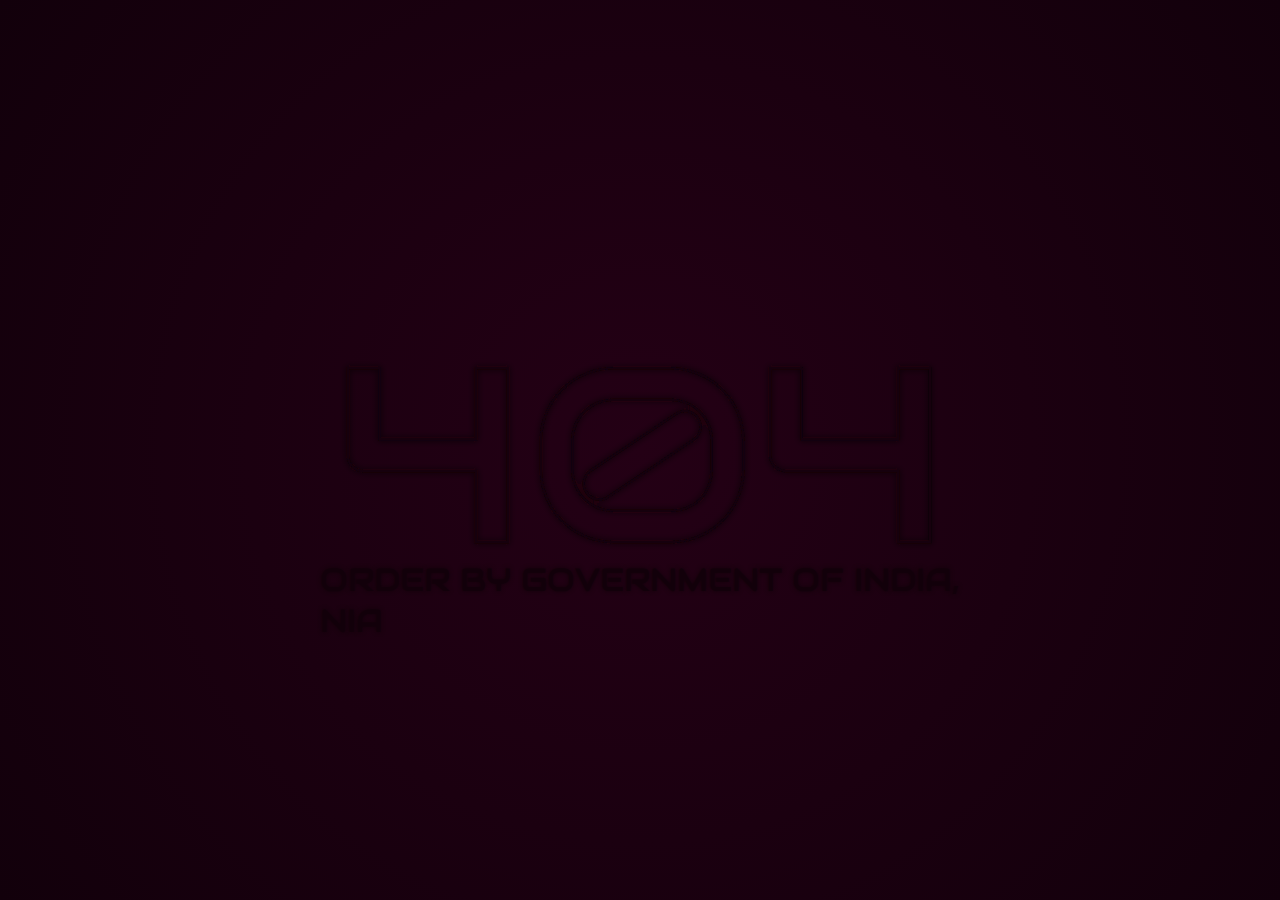
==== index.html @ 8131112a "Add files via upload" ====
<!DOCTYPE html>
<html lang="en">

<head>
  <meta charset="UTF-8">
  <title>The Midshop</title>
  <link rel="stylesheet" href="./404.css">

</head>

<body>
  <!-- partial:index.partial.html -->
  <div></div>
  <svg id="svgWrap_2" xmlns="http://www.w3.org/2000/svg" x="0px" y="0px" viewBox="0 0 700 250">
    <g>
      <path id="id3_2"
        d="M195.7 232.67h-37.1V149.7H27.76c-2.64 0-5.1-.5-7.36-1.49-2.27-.99-4.23-2.31-5.88-3.96-1.65-1.65-2.95-3.61-3.89-5.88s-1.42-4.67-1.42-7.22V29.62h36.82v82.98H158.6V29.62h37.1v203.05z" />
      <path id="id2_2"
        d="M470.69 147.71c0 8.31-1.06 16.17-3.19 23.58-2.12 7.41-5.12 14.28-8.99 20.6-3.87 6.33-8.45 11.99-13.74 16.99-5.29 5-11.07 9.28-17.35 12.81a85.146 85.146 0 0 1-20.04 8.14 83.637 83.637 0 0 1-21.67 2.83H319.3c-7.46 0-14.73-.94-21.81-2.83-7.08-1.89-13.76-4.6-20.04-8.14a88.292 88.292 0 0 1-17.35-12.81c-5.29-5-9.84-10.67-13.66-16.99-3.82-6.32-6.8-13.19-8.92-20.6-2.12-7.41-3.19-15.27-3.19-23.58v-33.13c0-12.46 2.34-23.88 7.01-34.27 4.67-10.38 10.92-19.33 18.76-26.83 7.83-7.5 16.87-13.36 27.12-17.56 10.24-4.2 20.93-6.3 32.07-6.3h66.41c7.36 0 14.58.94 21.67 2.83 7.08 1.89 13.76 4.6 20.04 8.14a88.292 88.292 0 0 1 17.35 12.81c5.29 5 9.86 10.67 13.74 16.99 3.87 6.33 6.87 13.19 8.99 20.6 2.13 7.41 3.19 15.27 3.19 23.58v33.14zm-37.1-33.13c0-7.27-1.32-13.88-3.96-19.82-2.64-5.95-6.16-11.04-10.55-15.29-4.39-4.25-9.46-7.5-15.22-9.77-5.76-2.27-11.8-3.35-18.13-3.26h-66.41c-6.14-.09-12.11.97-17.91 3.19-5.81 2.22-10.95 5.43-15.44 9.63-4.48 4.2-8.07 9.3-10.76 15.29-2.69 6-4.04 12.67-4.04 20.04v33.13c0 7.36 1.32 14.02 3.96 19.97 2.64 5.95 6.18 11.02 10.62 15.22 4.44 4.2 9.56 7.43 15.36 9.7 5.8 2.27 11.87 3.35 18.2 3.26h66.41c7.27 0 13.85-1.2 19.75-3.61s10.93-5.73 15.08-9.98 7.36-9.32 9.63-15.22c2.27-5.9 3.4-12.34 3.4-19.33v-33.15zm-16-26.91a17.89 17.89 0 0 1 2.83 6.73c.47 2.41.47 4.77 0 7.08-.47 2.31-1.39 4.48-2.76 6.51-1.37 2.03-3.14 3.75-5.31 5.17l-99.4 66.41c-1.61 1.23-3.26 2.08-4.96 2.55-1.7.47-3.45.71-5.24.71-3.02 0-5.9-.71-8.64-2.12-2.74-1.42-4.96-3.44-6.66-6.09a17.89 17.89 0 0 1-2.83-6.73c-.47-2.41-.5-4.77-.07-7.08.43-2.31 1.3-4.48 2.62-6.51 1.32-2.03 3.07-3.75 5.24-5.17l99.69-66.41a17.89 17.89 0 0 1 6.73-2.83c2.41-.47 4.77-.47 7.08 0 2.31.47 4.48 1.37 6.51 2.69 2.03 1.32 3.75 3.02 5.17 5.09z" />
      <path id="id1_2"
        d="M688.33 232.67h-37.1V149.7H520.39c-2.64 0-5.1-.5-7.36-1.49-2.27-.99-4.23-2.31-5.88-3.96-1.65-1.65-2.95-3.61-3.89-5.88s-1.42-4.67-1.42-7.22V29.62h36.82v82.98h112.57V29.62h37.1v203.05z" />
    </g>
  </svg>
  <svg id="svgWrap_1" xmlns="http://www.w3.org/2000/svg" x="0px" y="0px" viewBox="0 0 700 250">
    <g>
      <path id="id3_1"
        d="M195.7 232.67h-37.1V149.7H27.76c-2.64 0-5.1-.5-7.36-1.49-2.27-.99-4.23-2.31-5.88-3.96-1.65-1.65-2.95-3.61-3.89-5.88s-1.42-4.67-1.42-7.22V29.62h36.82v82.98H158.6V29.62h37.1v203.05z" />
      <path id="id2_1"
        d="M470.69 147.71c0 8.31-1.06 16.17-3.19 23.58-2.12 7.41-5.12 14.28-8.99 20.6-3.87 6.33-8.45 11.99-13.74 16.99-5.29 5-11.07 9.28-17.35 12.81a85.146 85.146 0 0 1-20.04 8.14 83.637 83.637 0 0 1-21.67 2.83H319.3c-7.46 0-14.73-.94-21.81-2.83-7.08-1.89-13.76-4.6-20.04-8.14a88.292 88.292 0 0 1-17.35-12.81c-5.29-5-9.84-10.67-13.66-16.99-3.82-6.32-6.8-13.19-8.92-20.6-2.12-7.41-3.19-15.27-3.19-23.58v-33.13c0-12.46 2.34-23.88 7.01-34.27 4.67-10.38 10.92-19.33 18.76-26.83 7.83-7.5 16.87-13.36 27.12-17.56 10.24-4.2 20.93-6.3 32.07-6.3h66.41c7.36 0 14.58.94 21.67 2.83 7.08 1.89 13.76 4.6 20.04 8.14a88.292 88.292 0 0 1 17.35 12.81c5.29 5 9.86 10.67 13.74 16.99 3.87 6.33 6.87 13.19 8.99 20.6 2.13 7.41 3.19 15.27 3.19 23.58v33.14zm-37.1-33.13c0-7.27-1.32-13.88-3.96-19.82-2.64-5.95-6.16-11.04-10.55-15.29-4.39-4.25-9.46-7.5-15.22-9.77-5.76-2.27-11.8-3.35-18.13-3.26h-66.41c-6.14-.09-12.11.97-17.91 3.19-5.81 2.22-10.95 5.43-15.44 9.63-4.48 4.2-8.07 9.3-10.76 15.29-2.69 6-4.04 12.67-4.04 20.04v33.13c0 7.36 1.32 14.02 3.96 19.97 2.64 5.95 6.18 11.02 10.62 15.22 4.44 4.2 9.56 7.43 15.36 9.7 5.8 2.27 11.87 3.35 18.2 3.26h66.41c7.27 0 13.85-1.2 19.75-3.61s10.93-5.73 15.08-9.98 7.36-9.32 9.63-15.22c2.27-5.9 3.4-12.34 3.4-19.33v-33.15zm-16-26.91a17.89 17.89 0 0 1 2.83 6.73c.47 2.41.47 4.77 0 7.08-.47 2.31-1.39 4.48-2.76 6.51-1.37 2.03-3.14 3.75-5.31 5.17l-99.4 66.41c-1.61 1.23-3.26 2.08-4.96 2.55-1.7.47-3.45.71-5.24.71-3.02 0-5.9-.71-8.64-2.12-2.74-1.42-4.96-3.44-6.66-6.09a17.89 17.89 0 0 1-2.83-6.73c-.47-2.41-.5-4.77-.07-7.08.43-2.31 1.3-4.48 2.62-6.51 1.32-2.03 3.07-3.75 5.24-5.17l99.69-66.41a17.89 17.89 0 0 1 6.73-2.83c2.41-.47 4.77-.47 7.08 0 2.31.47 4.48 1.37 6.51 2.69 2.03 1.32 3.75 3.02 5.17 5.09z" />
      <path id="id1_1"
        d="M688.33 232.67h-37.1V149.7H520.39c-2.64 0-5.1-.5-7.36-1.49-2.27-.99-4.23-2.31-5.88-3.96-1.65-1.65-2.95-3.61-3.89-5.88s-1.42-4.67-1.42-7.22V29.62h36.82v82.98h112.57V29.62h37.1v203.05z" />
    </g>
  </svg>

  <svg>
    <defs>
      <filter id="glow">
        <fegaussianblur class="blur" result="coloredBlur" stddeviation="4"></fegaussianblur>
        <femerge>
          <femergenode in="coloredBlur"></femergenode>
          <femergenode in="SourceGraphic"></femergenode>
        </femerge>
      </filter>
    </defs>
  </svg>

  <h2>ORDER BY GOVERNMENT OF INDIA, NIA</h2>
  <!-- partial -->

</body>

</html>
---- 404.css ----
@import url('https://fonts.googleapis.com/css?family=Audiowide&display=swap');

html,
body{
  margin: 0px;
  overflow: hidden;
}

div{
  position: absolute;
  top: 0%;
  left: 0%;
  height: 100%;
  width: 100%;
  margin: 0px;
  background: radial-gradient(circle, #240015 0%, #12000b 100%);
  overflow: hidden;
}

.wrap{
  position: absolute;
  left: 50%;
  top: 50%;
  transform: translate(-50%, -50%);
}

h2{
  position: absolute;
  top: 50%;
  left: 50%;
  margin-top: 150px;
  font-size: 32px;
  text-transform: uppercase;
  transform: translate(-50%, -50%);
  display: block;
  color: #12000a;
  font-weight: 300;
  font-family: Audiowide;
  text-shadow: 0px 0px 4px #12000a;
  animation: fadeInText 3s ease-in 3.5s forwards, flicker4 5s linear 7.5s infinite, hueRotate 6s ease-in-out 3s infinite;
}

#svgWrap_1,
#svgWrap_2{
  position: absolute;
  height: auto;
  width: 600px;
  max-width: 100%;
  top: 50%;
  left: 50%;
  transform: translate(-50%, -50%);
}

#svgWrap_1,
#svgWrap_2,
div{
  animation: hueRotate 6s ease-in-out 3s infinite;
}

#id1_1,
#id2_1,
#id3_1{
  stroke: #ff005d;
  stroke-width: 3px;
  fill: transparent;
  filter: url(#glow);
}

#id1_2,
#id2_2,
#id3_2{
  stroke: #12000a;
  stroke-width: 3px;
  fill: transparent;
  filter: url(#glow);
}

#id3_1{
  stroke-dasharray: 940px;
  stroke-dashoffset: -940px;
  animation: drawLine3 2.5s ease-in-out 0s forwards, flicker3 4s linear 4s infinite;
}

#id2_1{
  stroke-dasharray: 735px;
  stroke-dashoffset: -735px;
  animation: drawLine2 2.5s ease-in-out 0.5s forwards, flicker2 4s linear 4.5s infinite;
}

#id1_1{
  stroke-dasharray: 940px;
  stroke-dashoffset: -940px;
  animation: drawLine1 2.5s ease-in-out 1s forwards, flicker1 4s linear 5s infinite;
}

@keyframes drawLine1 {
  0%  {stroke-dashoffset: -940px;}
  100%{stroke-dashoffset: 0px;}
}

@keyframes drawLine2 {
  0%  {stroke-dashoffset: -735px;}
  100%{stroke-dashoffset: 0px;}
}

@keyframes drawLine3 {
  0%  {stroke-dashoffset: -940px;}
  100%{stroke-dashoffset: 0px;}
}

@keyframes flicker1{
  0%  {stroke: #ff005d;}
  1%  {stroke: transparent;}
  3%  {stroke: transparent;}
  4%  {stroke: #ff005d;}
  6%  {stroke: #ff005d;}
  7%  {stroke: transparent;}
  13% {stroke: transparent;}
  14% {stroke: #ff005d;}
  100%{stroke: #ff005d;}
}

@keyframes flicker2{
  0%  {stroke: #ff005d;}
  50% {stroke: #ff005d;}
  51% {stroke: transparent;}
  61% {stroke: transparent;}
  62% {stroke: #ff005d;}
  100%{stroke: #ff005d;}
}

@keyframes flicker3{
  0%  {stroke: #ff005d;}
  1%  {stroke: transparent;}
  10% {stroke: transparent;}
  11% {stroke: #ff005d;}
  40% {stroke: #ff005d;}
  41% {stroke: transparent;}
  45% {stroke: transparent;}
  46% {stroke: #ff005d;}
  100%{stroke: #ff005d;}
}

@keyframes flicker4{
  0%  {color: #ff005d;text-shadow:0px 0px 4px #ff005d;}
  30% {color: #ff005d;text-shadow:0px 0px 4px #ff005d;}
  31% {color: #12000a;text-shadow:0px 0px 4px #12000a;}
  32% {color: #ff005d;text-shadow:0px 0px 4px #ff005d;}
  36% {color: #ff005d;text-shadow:0px 0px 4px #ff005d;}
  37% {color: #12000a;text-shadow:0px 0px 4px #12000a;}
  41% {color: #12000a;text-shadow:0px 0px 4px #12000a;}
  42% {color: #ff005d;text-shadow:0px 0px 4px #ff005d;}
  85% {color: #ff005d;text-shadow:0px 0px 4px #ff005d;}
  86% {color: #12000a;text-shadow:0px 0px 4px #12000a;}
  95% {color: #12000a;text-shadow:0px 0px 4px #12000a;}
  96% {color: #ff005d;text-shadow:0px 0px 4px #ff005d;}
  100%{color: #ff005d;text-shadow:0px 0px 4px #ff005d;}
}

@keyframes fadeInText{
  1%  {color: #12000a;text-shadow:0px 0px 4px #12000a;}
  70% {color: #ff005d;text-shadow:0px 0px 14px #ff005d;}
  100%{color: #ff005d;text-shadow:0px 0px 4px #ff005d;}
}

@keyframes hueRotate{
  0%  {
    filter: hue-rotate(0deg);
  }
  50%  {
    filter: hue-rotate(-120deg);
  }
  100%  {
    filter: hue-rotate(0deg);
  }
}
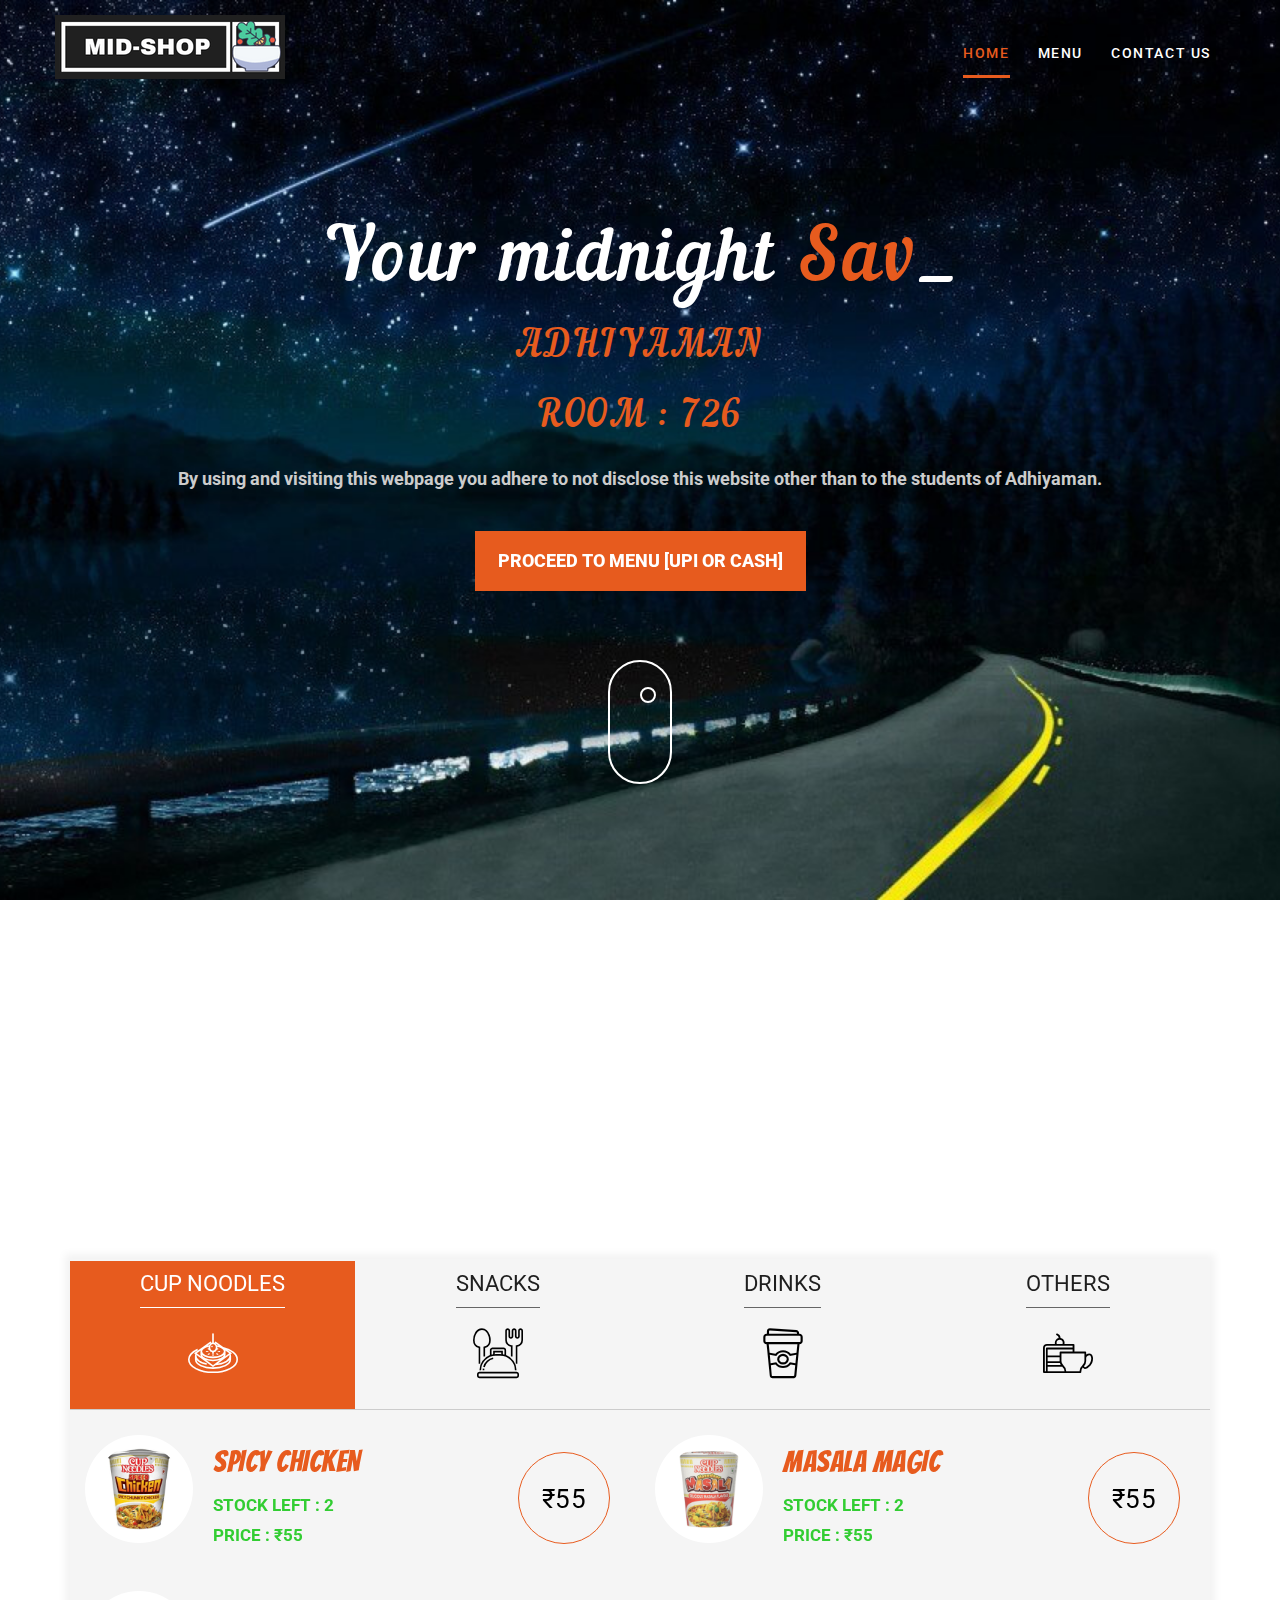
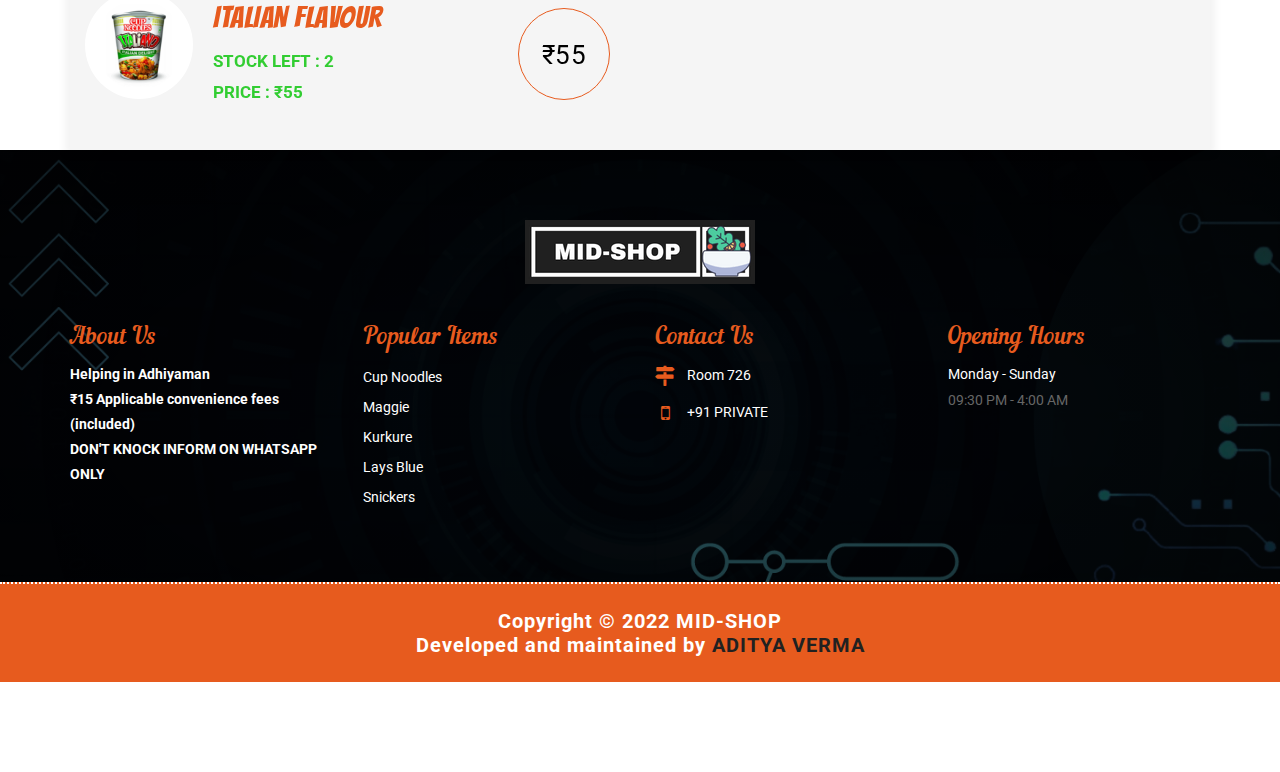
==== commit 44e0a2fe: "MINOR CHANGES" ====
--- a/index.html
+++ b/index.html
@@ -2,51 +2,643 @@
 <html lang="en">
 
 <head>
-  <meta charset="UTF-8">
-  <title>The Midshop</title>
-  <link rel="stylesheet" href="./404.css">
+  <link rel="preconnect" href="https://fonts.googleapis.com">
+  <link rel="preconnect" href="https://fonts.gstatic.com" crossorigin>
+  <link href="https://fonts.googleapis.com/css2?family=Bangers&display=swap" rel="stylesheet">
+  <!-- Basic -->
+  <meta charset="utf-8">
+  <meta http-equiv="X-UA-Compatible" content="IE=edge">
+
+  <!-- Mobile Metas -->
+  <meta name="viewport" content="width=device-width, maximum-scale=1, initial-scale=1, user-scalable=0">
+
+  <!-- Site Metas -->
+  <title>YOUR MIDSHOP</title>
+  <meta name="keywords" content="">
+  <meta name="description" content="">
+  <meta name="author" content="">
+
+  <!-- Favicons -->
+  <link href="./images/favi.png" rel="icon">
+  <link href="./images/favi.png" rel="apple-touch-icon">
+
+  <!-- Bootstrap CSS -->
+  <link rel="stylesheet" href="css/bootstrap.min.css">
+  <!-- Site CSS -->
+  <link rel="stylesheet" href="css/style.css">
+  <!-- Responsive CSS -->
+  <link rel="stylesheet" href="css/responsive.css">
+  <!-- color -->
+  <link id="changeable-colors" rel="stylesheet" href="css/colors/orange.css" />
+
+
+  <!-- Modernizer -->
+  <script src="js/modernizer.js"></script>
 
 </head>
+<style>
+  ::-moz-selection {
+    /* Code for Firefox */
+    color: black;
+    background: #3af9c7;
+  }
+
+  ::selection {
+    color: black;
+    background: #3af9c7;
+  }
+</style>
 
 <body>
-  <!-- partial:index.partial.html -->
-  <div></div>
-  <svg id="svgWrap_2" xmlns="http://www.w3.org/2000/svg" x="0px" y="0px" viewBox="0 0 700 250">
-    <g>
-      <path id="id3_2"
-        d="M195.7 232.67h-37.1V149.7H27.76c-2.64 0-5.1-.5-7.36-1.49-2.27-.99-4.23-2.31-5.88-3.96-1.65-1.65-2.95-3.61-3.89-5.88s-1.42-4.67-1.42-7.22V29.62h36.82v82.98H158.6V29.62h37.1v203.05z" />
-      <path id="id2_2"
-        d="M470.69 147.71c0 8.31-1.06 16.17-3.19 23.58-2.12 7.41-5.12 14.28-8.99 20.6-3.87 6.33-8.45 11.99-13.74 16.99-5.29 5-11.07 9.28-17.35 12.81a85.146 85.146 0 0 1-20.04 8.14 83.637 83.637 0 0 1-21.67 2.83H319.3c-7.46 0-14.73-.94-21.81-2.83-7.08-1.89-13.76-4.6-20.04-8.14a88.292 88.292 0 0 1-17.35-12.81c-5.29-5-9.84-10.67-13.66-16.99-3.82-6.32-6.8-13.19-8.92-20.6-2.12-7.41-3.19-15.27-3.19-23.58v-33.13c0-12.46 2.34-23.88 7.01-34.27 4.67-10.38 10.92-19.33 18.76-26.83 7.83-7.5 16.87-13.36 27.12-17.56 10.24-4.2 20.93-6.3 32.07-6.3h66.41c7.36 0 14.58.94 21.67 2.83 7.08 1.89 13.76 4.6 20.04 8.14a88.292 88.292 0 0 1 17.35 12.81c5.29 5 9.86 10.67 13.74 16.99 3.87 6.33 6.87 13.19 8.99 20.6 2.13 7.41 3.19 15.27 3.19 23.58v33.14zm-37.1-33.13c0-7.27-1.32-13.88-3.96-19.82-2.64-5.95-6.16-11.04-10.55-15.29-4.39-4.25-9.46-7.5-15.22-9.77-5.76-2.27-11.8-3.35-18.13-3.26h-66.41c-6.14-.09-12.11.97-17.91 3.19-5.81 2.22-10.95 5.43-15.44 9.63-4.48 4.2-8.07 9.3-10.76 15.29-2.69 6-4.04 12.67-4.04 20.04v33.13c0 7.36 1.32 14.02 3.96 19.97 2.64 5.95 6.18 11.02 10.62 15.22 4.44 4.2 9.56 7.43 15.36 9.7 5.8 2.27 11.87 3.35 18.2 3.26h66.41c7.27 0 13.85-1.2 19.75-3.61s10.93-5.73 15.08-9.98 7.36-9.32 9.63-15.22c2.27-5.9 3.4-12.34 3.4-19.33v-33.15zm-16-26.91a17.89 17.89 0 0 1 2.83 6.73c.47 2.41.47 4.77 0 7.08-.47 2.31-1.39 4.48-2.76 6.51-1.37 2.03-3.14 3.75-5.31 5.17l-99.4 66.41c-1.61 1.23-3.26 2.08-4.96 2.55-1.7.47-3.45.71-5.24.71-3.02 0-5.9-.71-8.64-2.12-2.74-1.42-4.96-3.44-6.66-6.09a17.89 17.89 0 0 1-2.83-6.73c-.47-2.41-.5-4.77-.07-7.08.43-2.31 1.3-4.48 2.62-6.51 1.32-2.03 3.07-3.75 5.24-5.17l99.69-66.41a17.89 17.89 0 0 1 6.73-2.83c2.41-.47 4.77-.47 7.08 0 2.31.47 4.48 1.37 6.51 2.69 2.03 1.32 3.75 3.02 5.17 5.09z" />
-      <path id="id1_2"
-        d="M688.33 232.67h-37.1V149.7H520.39c-2.64 0-5.1-.5-7.36-1.49-2.27-.99-4.23-2.31-5.88-3.96-1.65-1.65-2.95-3.61-3.89-5.88s-1.42-4.67-1.42-7.22V29.62h36.82v82.98h112.57V29.62h37.1v203.05z" />
-    </g>
-  </svg>
-  <svg id="svgWrap_1" xmlns="http://www.w3.org/2000/svg" x="0px" y="0px" viewBox="0 0 700 250">
-    <g>
-      <path id="id3_1"
-        d="M195.7 232.67h-37.1V149.7H27.76c-2.64 0-5.1-.5-7.36-1.49-2.27-.99-4.23-2.31-5.88-3.96-1.65-1.65-2.95-3.61-3.89-5.88s-1.42-4.67-1.42-7.22V29.62h36.82v82.98H158.6V29.62h37.1v203.05z" />
-      <path id="id2_1"
-        d="M470.69 147.71c0 8.31-1.06 16.17-3.19 23.58-2.12 7.41-5.12 14.28-8.99 20.6-3.87 6.33-8.45 11.99-13.74 16.99-5.29 5-11.07 9.28-17.35 12.81a85.146 85.146 0 0 1-20.04 8.14 83.637 83.637 0 0 1-21.67 2.83H319.3c-7.46 0-14.73-.94-21.81-2.83-7.08-1.89-13.76-4.6-20.04-8.14a88.292 88.292 0 0 1-17.35-12.81c-5.29-5-9.84-10.67-13.66-16.99-3.82-6.32-6.8-13.19-8.92-20.6-2.12-7.41-3.19-15.27-3.19-23.58v-33.13c0-12.46 2.34-23.88 7.01-34.27 4.67-10.38 10.92-19.33 18.76-26.83 7.83-7.5 16.87-13.36 27.12-17.56 10.24-4.2 20.93-6.3 32.07-6.3h66.41c7.36 0 14.58.94 21.67 2.83 7.08 1.89 13.76 4.6 20.04 8.14a88.292 88.292 0 0 1 17.35 12.81c5.29 5 9.86 10.67 13.74 16.99 3.87 6.33 6.87 13.19 8.99 20.6 2.13 7.41 3.19 15.27 3.19 23.58v33.14zm-37.1-33.13c0-7.27-1.32-13.88-3.96-19.82-2.64-5.95-6.16-11.04-10.55-15.29-4.39-4.25-9.46-7.5-15.22-9.77-5.76-2.27-11.8-3.35-18.13-3.26h-66.41c-6.14-.09-12.11.97-17.91 3.19-5.81 2.22-10.95 5.43-15.44 9.63-4.48 4.2-8.07 9.3-10.76 15.29-2.69 6-4.04 12.67-4.04 20.04v33.13c0 7.36 1.32 14.02 3.96 19.97 2.64 5.95 6.18 11.02 10.62 15.22 4.44 4.2 9.56 7.43 15.36 9.7 5.8 2.27 11.87 3.35 18.2 3.26h66.41c7.27 0 13.85-1.2 19.75-3.61s10.93-5.73 15.08-9.98 7.36-9.32 9.63-15.22c2.27-5.9 3.4-12.34 3.4-19.33v-33.15zm-16-26.91a17.89 17.89 0 0 1 2.83 6.73c.47 2.41.47 4.77 0 7.08-.47 2.31-1.39 4.48-2.76 6.51-1.37 2.03-3.14 3.75-5.31 5.17l-99.4 66.41c-1.61 1.23-3.26 2.08-4.96 2.55-1.7.47-3.45.71-5.24.71-3.02 0-5.9-.71-8.64-2.12-2.74-1.42-4.96-3.44-6.66-6.09a17.89 17.89 0 0 1-2.83-6.73c-.47-2.41-.5-4.77-.07-7.08.43-2.31 1.3-4.48 2.62-6.51 1.32-2.03 3.07-3.75 5.24-5.17l99.69-66.41a17.89 17.89 0 0 1 6.73-2.83c2.41-.47 4.77-.47 7.08 0 2.31.47 4.48 1.37 6.51 2.69 2.03 1.32 3.75 3.02 5.17 5.09z" />
-      <path id="id1_1"
-        d="M688.33 232.67h-37.1V149.7H520.39c-2.64 0-5.1-.5-7.36-1.49-2.27-.99-4.23-2.31-5.88-3.96-1.65-1.65-2.95-3.61-3.89-5.88s-1.42-4.67-1.42-7.22V29.62h36.82v82.98h112.57V29.62h37.1v203.05z" />
-    </g>
-  </svg>
-
-  <svg>
-    <defs>
-      <filter id="glow">
-        <fegaussianblur class="blur" result="coloredBlur" stddeviation="4"></fegaussianblur>
-        <femerge>
-          <femergenode in="coloredBlur"></femergenode>
-          <femergenode in="SourceGraphic"></femergenode>
-        </femerge>
-      </filter>
-    </defs>
-  </svg>
-
-  <h2>ORDER BY GOVERNMENT OF INDIA, NIA</h2>
-  <!-- partial -->
-
+  <div id="loader">
+    <div id="status"></div>
+  </div>
+  <div id="site-header">
+    <header id="header" class="header-block-top">
+      <div class="container">
+        <div class="row">
+          <div class="main-menu">
+            <!-- navbar -->
+            <nav class="navbar navbar-default" id="mainNav">
+              <div class="navbar-header">
+                <button type="button" class="navbar-toggle collapsed" data-toggle="collapse" data-target="#navbar"
+                  aria-expanded="false" aria-controls="navbar">
+                  <span class="sr-only">Toggle navigation</span>
+                  <span class="icon-bar"></span>
+                  <span class="icon-bar"></span>
+                  <span class="icon-bar"></span>
+                </button>
+                <div class="logo">
+                  <a class="navbar-brand js-scroll-trigger logo-header" href="#">
+                    <img src="images/logo.png" alt="">
+                  </a>
+                </div>
+              </div>
+              <div id="navbar" class="navbar-collapse collapse">
+                <ul class="nav navbar-nav navbar-right">
+                  <li class="active"><a href="#banner">Home</a></li>
+                  <li><a href="#menu">Menu</a></li>
+                  <li><a href="#copyright">Contact us</a></li>
+                </ul>
+              </div>
+              <!-- end nav-collapse -->
+            </nav>
+            <!-- end navbar -->
+          </div>
+        </div>
+        <!-- end row -->
+      </div>
+      <!-- end container-fluid -->
+    </header>
+    <!-- end header -->
+  </div>
+  <!-- end site-header -->
+
+  <div id="banner" class="banner full-screen-mode parallax">
+    <div class="container pr">
+      <div class="col-lg-12 col-md-12 col-sm-12 col-xs-12">
+        <div class="banner-static">
+          <div class="banner-text">
+            <div class="banner-cell">
+              <h1>Your midnight <span class="typer" id="some-id" data-delay="200" data-delim=":"
+                  data-words="Saviour:Store" data-colors="red"></span><span class="cursor" data-cursorDisplay="_"
+                  data-owner="some-id"></span></h1>
+              <h2 style="margin-top: 20px;">ADHIYAMAN</h2>
+              <h2>ROOM : 726</h2>
+              <p><b>By using and visiting this webpage you adhere to not disclose this website other
+                  than
+                  to the students of Adhiyaman.</b>
+              </p>
+              <div class="book-btn">
+                <a href="#menu" class="table-btn hvr-underline-from-center">Proceed to menu [UPI OR
+                  CASH]</a>
+              </div>
+              <a href="#menu">
+                <div class="mouse"></div>
+              </a>
+            </div>
+            <!-- end banner-cell -->
+          </div>
+          <!-- end banner-text -->
+        </div>
+        <!-- end banner-static -->
+      </div>
+      <!-- end col -->
+    </div>
+    <!-- end container -->
+  </div>
+  <!-- end banner -->
+
+
+
+
+
+  <div id="menu" class="menu-main pad-top-100 pad-bottom-100">
+    <div class="container">
+      <div class="row">
+        <div class="col-lg-12 col-md-12 col-sm-12 col-xs-12">
+          <div class="wow fadeIn" data-wow-duration="1s" data-wow-delay="0.1s">
+            <h2 class="block-title text-center">
+              Our Menu
+            </h2>
+            <p class="title-caption text-center">Menu of items available. Check for availablity of item
+              before intimating.<br><b style="font-size: 20px;color: RED;">FIXED PRICE NO
+                BARGAINING</b><br><b>CASH AND UPI ACCEPTED</b><br><b style="font-size: 25px;color: RED;">DON'T KNOCK
+                INFORM ON WHATSAPP
+                ONLY</b>
+            </p>
+          </div>
+          <div class="tab-menu">
+            <div class="slider slider-nav">
+              <div class="tab-title-menu">
+                <h2>CUP NOODLES</h2>
+                <p> <i class="flaticon-canape"></i> </p>
+              </div>
+              <div class="tab-title-menu">
+                <h2>SNACKS</h2>
+                <p> <i class="flaticon-dinner"></i> </p>
+              </div>
+              <div class="tab-title-menu">
+                <h2>DRINKS</h2>
+                <p> <i class="flaticon-coffee"></i> </p>
+              </div>
+              <div class="tab-title-menu">
+                <h2>OTHERS</h2>
+                <p> <i class="flaticon-desert"></i> </p>
+              </div>
+            </div>
+            <div class="slider slider-single">
+              <div>
+                <div class="col-lg-6 col-md-6 col-sm-12 col-xs-12 ">
+                  <div class="offer-item">
+                    <img src="images/menu-item-thumbnail-03.jpg" alt="" class="img-responsive">
+                    <div>
+                      <h3 style="font-family:'Bangers', cursive;font-size: 30px;
+                                            ">SPICY CHICKEN</h3>
+                      <p style="font-size: 17px;color: limegreen;"><b>
+                          STOCK LEFT : 2 <br>PRICE : ₹55</b>
+                      </p>
+                    </div>
+                    <span class="offer-price">₹55</span>
+                  </div>
+                </div>
+                <!-- end col -->
+                <div class="col-lg-6 col-md-6 col-sm-12 col-xs-12 ">
+                  <div class="offer-item">
+                    <img src="images/menu-item-thumbnail-01.jpg" alt="" class="img-responsive">
+                    <div>
+                      <h3 style="font-family:'Bangers', cursive;font-size: 30px;
+                                            ">MASALA MAGIC</h3>
+                      <p style="font-size: 17px;color: limegreen;"><b>
+                          STOCK LEFT : 2<br>PRICE : ₹55</b>
+                      </p>
+                    </div>
+                    <span class="offer-price">₹55</span>
+                  </div>
+                </div>
+                <!-- end col -->
+                <div class="col-lg-6 col-md-6 col-sm-12 col-xs-12 ">
+                  <div class="offer-item">
+                    <img src="images/menu-item-thumbnail-02.jpg" alt="" class="img-responsive">
+                    <div>
+                      <h3 style="font-family:'Bangers', cursive;font-size: 30px;
+                                            ">ITALIAN FLAVOUR</h3>
+                      <p style=" font-size: 17px;color: limegreen;"><b>
+                          STOCK LEFT : 2 <br>PRICE : ₹55</b>
+                      </p>
+                    </div>
+                    <span class="offer-price">₹55</span>
+                  </div>
+                </div>
+                <!-- end col -->
+              </div>
+              <div>
+                <div class="col-lg-6 col-md-6 col-sm-12 col-xs-12 ">
+                  <div class="offer-item">
+                    <img src="images/menu-item-thumbnail-04.jpg" alt="" class="img-responsive">
+                    <div>
+                      <h3 style="font-family:'Bangers', cursive;font-size: 30px;
+                                            ">KURKURE</h3>
+                      <p style=" font-size: 17px;color: red;"><b>
+                          STOCK LEFT : 0 <br>PRICE : ₹25</b>
+                      </p>
+                    </div>
+                    <span class="offer-price">₹25</span>
+                  </div>
+                </div>
+                <!-- end col -->
+                <div class="col-lg-6 col-md-6 col-sm-12 col-xs-12 ">
+                  <div class="offer-item">
+                    <img src="images/menu-item-thumbnail-05.jpg" alt="" class="img-responsive">
+                    <div>
+                      <h3 style="font-family:'Bangers', cursive;font-size: 30px;
+                                            ">MAGGIE</h3>
+                      <p style=" font-size: 17px;color: red;"><b>
+                          STOCK LEFT : 0 <br>PRICE : ₹20</b>
+                      </p>
+                    </div>
+                    <span class="offer-price">₹20</span>
+                  </div>
+                </div>
+                <!-- end col -->
+                <div class="col-lg-6 col-md-6 col-sm-12 col-xs-12 ">
+                  <div class="offer-item">
+                    <img src="images/menu-item-thumbnail-06.jpg" alt="" class="img-responsive">
+                    <div>
+                      <h3 style="font-family:'Bangers', cursive;font-size: 30px;
+                                            ">SNICKERS</h3>
+                      <p style=" font-size: 17px;color: red;"><b>
+                          STOCK LEFT : 0 <br>PRICE : ₹50</b>
+                      </p>
+                    </div>
+                    <span class="offer-price">₹50</span>
+                  </div>
+                </div>
+
+                <div class="col-lg-6 col-md-6 col-sm-12 col-xs-12 ">
+                  <div class="offer-item">
+                    <img src="images/lays.png" alt="" class="img-responsive">
+                    <div>
+                      <h3 style="font-family:'Bangers', cursive;font-size: 30px;
+                                            ">LAYS BLUE</h3>
+                      <p style=" font-size: 17px;color: limegreen;"><b>
+                          STOCK LEFT : 3 <br>PRICE : ₹15</b>
+                      </p>
+                    </div>
+                    <span class="offer-price">₹15</span>
+                  </div>
+                </div>
+
+                <div class="col-lg-6 col-md-6 col-sm-12 col-xs-12 ">
+                  <div class="offer-item">
+                    <img src="images/lays2.png" alt="" class="img-responsive">
+                    <div>
+                      <h3 style="font-family:'Bangers', cursive;font-size: 30px;
+                                            ">LAYS TOMATO</h3>
+                      <p style=" font-size: 17px;color: red;"><b>
+                          STOCK LEFT : 0 <br>PRICE : ₹15</b>
+                      </p>
+                    </div>
+                    <span class="offer-price">₹15</span>
+                  </div>
+                </div>
+                <div class="col-lg-6 col-md-6 col-sm-12 col-xs-12 ">
+                  <div class="offer-item">
+                    <img
+                      src="https://www.bigbasket.com/media/uploads/p/xxl/1213565-2_3-doritos-nacho-chips-masala-mayhem-flavour.jpg"
+                      alt="" class="img-responsive">
+                    <div>
+                      <h3 style="font-family:'Bangers', cursive;font-size: 30px;
+                                            ">DORITOS BLUE</h3>
+                      <p style=" font-size: 17px;color: limegreen;"><b>
+                          STOCK LEFT : 1 <br>PRICE : ₹25</b>
+                      </p>
+                    </div>
+                    <span class="offer-price">₹25</span>
+                  </div>
+                </div>
+                <div class="col-lg-6 col-md-6 col-sm-12 col-xs-12 ">
+                  <div class="offer-item">
+                    <img
+                      src="https://www.bigbasket.com/media/uploads/p/xxl/102764-2_4-kurkure-namkeen-chilli-chatka.jpg"
+                      alt="" class="img-responsive">
+                    <div>
+                      <h3 style="font-family:'Bangers', cursive;font-size: 30px;
+                                            ">KURKURE CHILLI CHATKA</h3>
+                      <p style=" font-size: 17px;color: limegreen;"><b>
+                          STOCK LEFT : 1 <br>PRICE : ₹25</b>
+                      </p>
+                    </div>
+                    <span class="offer-price">₹25</span>
+                  </div>
+                </div>
+
+                <div class="col-lg-6 col-md-6 col-sm-12 col-xs-12 ">
+                  <div class="offer-item">
+                    <img
+                      src="https://www.bigbasket.com/media/uploads/p/xxl/1213106-2_1-bingo-mad-angles-chips-pizza-aah.jpg"
+                      alt="" class="img-responsive">
+                    <div>
+                      <h3 style="font-family:'Bangers', cursive;font-size: 30px;
+                                            ">MAD ANGLES PIZZA</h3>
+                      <p style=" font-size: 17px;color: red;"><b>
+                          STOCK LEFT : 0 <br>PRICE : ₹25</b>
+                      </p>
+                    </div>
+                    <span class="offer-price">₹25</span>
+                  </div>
+                </div>
+                <!-- end col -->
+              </div>
+
+              <div>
+                <div class="col-lg-6 col-md-6 col-sm-12 col-xs-12 ">
+                  <div class="offer-item">
+                    <img src="images/menu-item-thumbnail-07.jpg" alt="" class="img-responsive">
+                    <div>
+                      <h3 style="font-family:'Bangers', cursive;font-size: 30px;
+                                            ">NESCAFE HAZELNUT</h3>
+                      <p style=" font-size: 17px;color: red;"><b>
+                          STOCK LEFT : 0 <br>PRICE : ₹45</b>
+                      </p>
+                    </div>
+                    <span class="offer-price">₹45</span>
+                  </div>
+                </div>
+                <div class="col-lg-6 col-md-6 col-sm-12 col-xs-12 ">
+                  <div class="offer-item">
+                    <img
+                      src="https://www.bigbasket.com/media/uploads/p/xxl/40231753_2-epigamia-origins-chocolate-milkshake-contains-vitamin-a.jpg"
+                      alt="" class="img-responsive">
+                    <div>
+                      <h3 style="font-family:'Bangers', cursive;font-size: 30px;
+                                            ">Epigamia Origins Chocolate Milkshake</h3>
+                      <p style=" font-size: 17px;color: red;"><b>
+                          STOCK LEFT : 0 <br>PRICE : ₹50</b>
+                      </p>
+                    </div>
+                    <span class="offer-price">₹50</span>
+                  </div>
+                </div>
+                <!-- end col -->
+                <div class="col-lg-6 col-md-6 col-sm-12 col-xs-12 ">
+                  <div class="offer-item">
+                    <img
+                      src="https://5.imimg.com/data5/SELLER/Default/2021/5/GA/QN/UA/107425127/250ml-sting-energy-drink-1000x1000.jpg"
+                      alt="" class="img-responsive">
+                    <div>
+                      <h3 style="font-family:'Bangers', cursive;font-size: 30px;
+                                            ">STING DRINK</h3>
+                      <p style=" font-size: 17px;color: limegreen;"><b>
+                          STOCK LEFT : 1 <br>PRICE : ₹40</b>
+                      </p>
+                    </div>
+                    <span class="offer-price">₹40</span>
+                  </div>
+                </div>
+                <div class="col-lg-6 col-md-6 col-sm-12 col-xs-12 ">
+                  <div class="offer-item">
+                    <img src="images/menu-item-thumbnail-08.jpg" alt="" class="img-responsive">
+                    <div>
+                      <h3 style="font-family:'Bangers', cursive;font-size: 30px;
+                                            ">NESCAFE INTENSE</h3>
+                      <p style=" font-size: 17px;color: red;"><b>
+                          STOCK LEFT : 0 <br>PRICE : ₹45</b>
+                      </p>
+                    </div>
+                    <span class="offer-price">₹45</span>
+                  </div>
+                </div>
+                <!-- end col -->
+                <div class="col-lg-6 col-md-6 col-sm-12 col-xs-12 ">
+                  <div class="offer-item">
+                    <img src="images/menu-item-thumbnail-09.jpg" alt="" class="img-responsive">
+                    <div>
+                      <h3 style="font-family:'Bangers', cursive;font-size: 30px;
+                                            ">NESCAFE CHILLED CAFE</h3>
+                      <p style=" font-size: 17px;color: red;"><b>
+                          STOCK LEFT : 0 <br>PRICE : ₹45</b>
+                      </p>
+                    </div>
+                    <span class="offer-price">₹45</span>
+                  </div>
+                </div>
+                <div class="col-lg-6 col-md-6 col-sm-12 col-xs-12 ">
+                  <div class="offer-item">
+                    <img src="images/sac.png" alt="" class="img-responsive">
+                    <div>
+                      <h3 style="font-family:'Bangers', cursive;font-size: 30px;
+                                            ">COFFEE SACHET (TATA)</h3>
+                      <p style=" font-size: 17px;color: limegreen;"><b>
+                          STOCK LEFT : 5 <br>PRICE : ₹5</b>
+                      </p>
+                    </div>
+                    <span class="offer-price">₹5</span>
+                  </div>
+                </div>
+                <div class="col-lg-6 col-md-6 col-sm-12 col-xs-12 ">
+                  <div class="offer-item">
+                    <img
+                      src="https://www.baskethunt.com/wp-content/uploads/2021/06/hershey-s-cookies-n-creme-milkshake-200-ml-tetra-pak-5-20200727.jpg"
+                      alt="" class="img-responsive">
+                    <div>
+                      <h3 style="font-family:'Bangers', cursive;font-size: 30px;
+                                            ">HERSHEY'S COOKIE 'N' CREME</h3>
+                      <p style=" font-size: 17px;color: limegreen;"><b>
+                          STOCK LEFT : 1 <br>PRICE : ₹45</b>
+                      </p>
+                    </div>
+                    <span class="offer-price">₹45</span>
+                  </div>
+                </div>
+                <div class="col-lg-6 col-md-6 col-sm-12 col-xs-12 ">
+                  <div class="offer-item">
+                    <img
+                      src="https://www.bigbasket.com/media/uploads/p/xxl/1202880-2_1-hersheys-milk-shake-strawberry.jpg"
+                      alt="" class="img-responsive">
+                    <div>
+                      <h3 style="font-family:'Bangers', cursive;font-size: 30px;
+                                            ">HERSHEY'S STRAWBERRY</h3>
+                      <p style=" font-size: 17px;color: limegreen;"><b>
+                          STOCK LEFT : 1 <br>PRICE : ₹45</b>
+                      </p>
+                    </div>
+                    <span class="offer-price">₹45</span>
+                  </div>
+                </div>
+                <!-- end col -->
+              </div>
+              <div>
+                <div class="col-lg-6 col-md-6 col-sm-12 col-xs-12 ">
+                  <div class="offer-item">
+                    <img
+                      src="https://www.bigbasket.com/media/uploads/p/xxl/40123373_7-orbit-sugar-free-chewing-gum-spearmint.jpg"
+                      alt="" class="img-responsive">
+                    <div>
+                      <h3 style="font-family:'Bangers', cursive;font-size: 30px;
+                                            ">ORBIT CHEWING GUM</h3>
+                      <p style=" font-size: 17px;color: red;"><b>
+                          STOCK LEFT : 0 <br>PRICE : ₹15</b>
+                      </p>
+                    </div>
+                    <span class="offer-price">₹15</span>
+                  </div>
+                </div>
+                <div>
+                  <div class="col-lg-6 col-md-6 col-sm-12 col-xs-12 ">
+                    <div class="offer-item">
+                      <img src="https://5.imimg.com/data5/SELLER/Default/2023/6/315120320/ZO/KM/CS/131468487/jelly-beans-candy.jpg" alt=""
+                        class="img-responsive">
+                      <div>
+                        <h3 style="font-family:'Bangers', cursive;font-size: 30px;
+                                            ">JELLY BEANS</h3>
+                        <p style=" font-size: 17px;color: red;"><b>
+                            STOCK LEFT : 0 <br>PRICE : ₹30</b>
+                        </p>
+                      </div>
+                      <span class="offer-price">₹30</span>
+                    </div>
+                  </div>
+                  <!-- end col -->
+                  <!-- <div class="col-lg-6 col-md-6 col-sm-12 col-xs-12 ">
+                                    <div class="offer-item">
+                                        <img src="images/menu-item-thumbnail-09.jpg" alt="" class="img-responsive">
+                                        <div>
+                                            <h3>CHICKEN TIKKA MASALA</h3>
+                                            <p>
+                                                Lorem ipsum dolor sit amet, consectetur adipiscing elit. Nunc mollis
+                                                eleifend dapibus.
+                                            </p>
+                                        </div>
+                                        <span class="offer-price">₹</span>
+                                    </div>
+                                </div> -->
+                  <!-- end col -->
+                  <!-- <div class="col-lg-6 col-md-6 col-sm-12 col-xs-12 ">
+                                    <div class="offer-item">
+                                        <img src="images/menu-item-thumbnail-08.jpg" alt="" class="img-responsive">
+                                        <div>
+                                            <h3>CHICKEN TIKKA MASALA</h3>
+                                            <p>
+                                                Lorem ipsum dolor sit amet, consectetur adipiscing elit. Nunc mollis
+                                                eleifend dapibus.
+                                            </p>
+                                        </div>
+                                        <span class="offer-price">₹</span>
+                                    </div>
+                                </div> -->
+                  <!-- end col -->
+                </div>
+              </div>
+            </div>
+            <!-- end tab-menu -->
+          </div>
+          <!-- end col -->
+        </div>
+        <!-- end row -->
+      </div>
+      <!-- end container -->
+    </div>
+    <!-- end menu -->
+
+
+
+
+
+
+
+
+
+
+
+    <div class="footer-box pad-top-70">
+      <div class="container">
+        <div class="row">
+          <div class="footer-in-main">
+            <div class="footer-logo">
+              <div class="text-center">
+                <img src="images/logo.png" alt="" />
+              </div>
+            </div>
+            <div class="col-lg-3 col-md-3 col-sm-6 col-xs-12">
+              <div class="footer-box-a">
+                <h3>About Us</h3>
+                <p style="font-weight: bold;">Helping in Adhiyaman<br>₹15 Applicable convenience fees (included)<br>DON'T KNOCK
+                  INFORM
+                  ON WHATSAPP
+                  ONLY</p>
+              </div>
+              <!-- end footer-box-a -->
+            </div>
+            <!-- end col -->
+            <div class="col-lg-3 col-md-3 col-sm-6 col-xs-12">
+              <div class="footer-box-b">
+                <h3>Popular Items</h3>
+                <ul>
+                  <li><a href="#menu">Cup Noodles</a></li>
+                  <li><a href="#menu">Maggie</a></li>
+                  <li><a href="#menu">Kurkure</a></li>
+                  <li><a href="#menu">Lays Blue</a></li>
+                  <li><a href="#menu">Snickers</a></li>
+                </ul>
+              </div>
+              <!-- end footer-box-b -->
+            </div>
+            <!-- end col -->
+            <div class="col-lg-3 col-md-3 col-sm-6 col-xs-12">
+              <div class="footer-box-c">
+                <h3>Contact Us</h3>
+                <p>
+                  <i class="fa fa-map-signs" aria-hidden="true"></i>
+                  <span>Room 726</span>
+                </p>
+                <p>
+                  <i class="fa fa-mobile" aria-hidden="true"></i>
+                  <span>
+                    +91 PRIVATE
+                  </span>
+                </p>
+              </div>
+              <!-- end footer-box-c -->
+            </div>
+            <!-- end col -->
+            <div class="col-lg-3 col-md-3 col-sm-6 col-xs-12">
+              <div class="footer-box-d">
+                <h3>Opening Hours</h3>
+
+                <ul>
+                  <li>
+                    <p>Monday - Sunday</p>
+                    <span> 09:30 PM - 4:00 AM</span>
+                  </li>
+                </ul>
+              </div>
+              <!-- end footer-box-d -->
+            </div>
+            <!-- end col -->
+          </div>
+          <!-- end footer-in-main -->
+        </div>
+        <!-- end row -->
+      </div>
+      <!-- end container -->
+      <div id="copyright" class="copyright-main">
+        <div class="container">
+          <div class="row">
+            <div class="col-lg-12 col-md-12 col-sm-12 col-xs-12">
+              <h3 class="copy-title"><b> Copyright &copy; 2022 MID-SHOP</b></h3>
+              <h3 class="copy-title"><b>Developed and maintained by <a
+                    href="https://adityaver.netlify.app/">ADITYA VERMA</a></b>
+            </div>
+          </div>
+          <!-- end row -->
+        </div>
+        <!-- end container -->
+      </div>
+      <!-- end copyright-main -->
+    </div>
+    <!-- end footer-box -->
+  </div>
+  <!-- end footer-main -->
+
+  <a href="#" class="scrollup" style="display: none;">Scroll</a>
+
+  <!-- <section id="color-panel" class="close-color-panel">
+    <a class="panel-button gray2"><i class="fa fa-cog fa-spin fa-2x"></i></a>
+    <div class="segment">
+      <h4 class="gray2 normal no-padding">Color Scheme</h4>
+      <a title="orange" class="switcher orange-bg"></a>
+      <a title="strong-blue" class="switcher strong-blue-bg"></a>
+      <a title="moderate-green" class="switcher moderate-green-bg"></a>
+      <a title="vivid-yellow" class="switcher vivid-yellow-bg"></a>
+    </div>
+  </section> -->
+
+  <!-- ALL JS FILES -->
+  <script src="js/all.js"></script>
+  <script src="js/bootstrap.min.js"></script>
+  <!-- ALL PLUGINS -->
+  <script src="js/custom.js"></script>
 </body>
 
 </html>--- a/css/style.css
+++ b/css/style.css
@@ -0,0 +1,2009 @@
+/*------------------------------------------------------------------
+    File Name: style.css
+    Template Name: Landigoo
+    Created By: MelodyThemes
+    Envato Profile: http://themeforest.net/user/melodythemes
+    Website: https://melodythemes.com
+    Version: 1.0
+-------------------------------------------------------------------*/
+
+/*------------------------------------------------------------------
+    [Table of contents]
+	
+	1. IMPORT FONTS
+    2. IMPORT FILES
+	3. SKELETON
+	  1.1. Preloader
+	  1.2. Scrollup
+	4. HEADER AREA
+	5. BANNER AREA
+	6. ABOUT AREA
+	7. SPECIAL-MENU AREA
+	8. MENU AREA
+	8. TEAM AREA
+	9. GALLERY AREA
+	10. BLOG AREA
+	11. PRICING AREA
+	12. RESERVATIONS AREA
+	13. FOOTER AREA
+	14. COPYRIGHT AREA
+	15. COLOR SWITCHER AREA
+	
+-------------------------------------------------------------------*/
+
+/*------------------------------------------------------------------
+    IMPORT FONTS
+-------------------------------------------------------------------*/
+
+@import url('https://fonts.googleapis.com/css?family=Paprika');
+@import url('https://fonts.googleapis.com/css?family=Roboto:300,400,500,700,900');
+
+
+/*------------------------------------------------------------------
+    IMPORT FILES
+-------------------------------------------------------------------*/
+
+@import url(owl.theme.css);
+@import url(owl.carousel.css);
+@import url(slick.css);
+@import url(flaticon.css);
+@import url(font-awesome.min.css);
+@import url(bootstrap-datetimepicker.css);
+@import url(bootstrap-select.min.css);
+@import url(normalize.css);
+@import url(animate.min.css);
+
+/*------------------------------------------------------------------
+    SKELETON
+-------------------------------------------------------------------*/
+@font-face {
+    font-family: 'nautilus_pompiliusregular';
+    src: url('../fonts/nautilus-webfont.woff2') format('woff2'),
+        url('../fonts/nautilus-webfont.woff') format('woff');
+    font-weight: normal;
+    font-style: normal;
+}
+
+body {
+    color: #686868;
+    font-size: 14px;
+    font-family: 'Roboto', sans-serif;
+    line-height: 1.80857;
+}
+
+a {
+    color: #1f1f1f;
+    text-decoration: none !important;
+    outline: none !important;
+    -webkit-transition: all .3s ease-in-out;
+    -moz-transition: all .3s ease-in-out;
+    -ms-transition: all .3s ease-in-out;
+    -o-transition: all .3s ease-in-out;
+    transition: all .3s ease-in-out;
+}
+
+h1,
+h2,
+h3,
+h4,
+h5,
+h6 {
+    letter-spacing: 0;
+    font-weight: normal;
+    position: relative;
+    padding: 0 0 10px 0;
+    font-weight: normal;
+    line-height: 120% !important;
+    color: #1f1f1f;
+    margin: 0
+}
+
+h1 {
+    font-size: 24px
+}
+
+h2 {
+    font-size: 22px
+}
+
+h3 {
+    font-size: 18px
+}
+
+h4 {
+    font-size: 16px
+}
+
+h5 {
+    font-size: 14px
+}
+
+h6 {
+    font-size: 13px
+}
+
+h1 a,
+h2 a,
+h3 a,
+h4 a,
+h5 a,
+h6 a {
+    color: #212121;
+    text-decoration: none !important;
+    opacity: 1
+}
+
+h1 a:hover,
+h2 a:hover,
+h3 a:hover,
+h4 a:hover,
+h5 a:hover,
+h6 a:hover {
+    opacity: .8
+}
+
+ul,
+li,
+ol {
+    margin: 0px;
+    padding: 0px;
+    list-style: none;
+}
+
+a {
+    color: #1f1f1f;
+    text-decoration: none;
+    outline: none !important;
+}
+
+a,
+.btn {
+    text-decoration: none !important;
+    outline: none !important;
+    -webkit-transition: all .3s ease-in-out;
+    -moz-transition: all .3s ease-in-out;
+    -ms-transition: all .3s ease-in-out;
+    -o-transition: all .3s ease-in-out;
+    transition: all .3s ease-in-out;
+}
+
+.btn-custom {
+    margin-top: 20px;
+    background-color: transparent !important;
+    border: 2px solid #ddd;
+    padding: 12px 40px;
+    font-size: 16px;
+}
+
+.lead {
+    font-size: 18px;
+    line-height: 30px;
+    color: #767676;
+    margin: 0;
+    padding: 0;
+}
+
+blockquote {
+    margin: 20px 0 20px;
+    padding: 30px;
+}
+
+
+html,
+body {
+    height: 100%;
+}
+
+/*------------------------------------------------------------------
+   	Preloader
+-------------------------------------------------------------------*/
+
+#mhead {
+    border: 1px solid #e3e3e3;
+    -webkit-border-radius: 4px;
+    -moz-border-radius: 4px;
+    border-radius: 4px;
+    -webkit-box-shadow: inset 0 1px 1px rgba(0, 0, 0, 0.05);
+    -moz-box-shadow: inset 0 1px 1px rgba(0, 0, 0, 0.05);
+    box-shadow: inset 0 1px 1px rgba(0, 0, 0, 0.05);
+    text-align: center;
+    font-family: georgia;
+    position: fixed;
+    top: 0px;
+    width: 100%;
+    margin-bottom: 50px;
+    margin-left: -10px;
+}
+
+#loader {
+    position: fixed;
+    top: 0;
+    left: 0;
+    right: 0;
+    bottom: 0;
+    background-color: #fefefe;
+    z-index: 9999;
+    height: 100%;
+}
+
+#status {
+    width: 200px;
+    height: 200px;
+    position: absolute;
+    left: 50%;
+    top: 50%;
+    background-image: url(../images/loader-animation.gif);
+    background-repeat: no-repeat;
+    background-position: center;
+    margin: -100px 0 0 -100px;
+}
+
+
+/*------------------------------------------------------------------
+   	Scrollup
+-------------------------------------------------------------------*/
+.scrollup {
+    width: 40px;
+    height: 40px;
+    text-indent: -9999px;
+    opacity: 0.3;
+    position: fixed;
+    bottom: 20px;
+    right: 40px;
+    display: none;
+    background: url(../images/icon_top.png) no-repeat;
+}
+
+.scrollup:hover {
+    opacity: 0.8;
+}
+
+/*------------------------------------------------------------------
+    HEADER AREA
+-------------------------------------------------------------------*/
+
+#site-header {}
+
+#header {}
+
+.logo {
+    float: left;
+}
+
+.header-block-top {
+    position: absolute;
+    z-index: 11;
+    width: 100%;
+    top: 0;
+    left: 0;
+}
+
+.main-menu {}
+
+.header-block-top .navbar-brand {
+    margin: 0 !important;
+    padding: 15px 0 15px;
+    display: inline-block;
+    line-height: normal;
+    font-size: 100%;
+    height: 100%;
+}
+
+.main-menu .navbar-default {
+    background-color: transparent;
+}
+
+.main-menu .navbar {
+    min-height: inherit;
+    border-radius: 0px;
+    border: none;
+    margin: 0px;
+}
+
+.main-menu nav .navbar-header .navbar-brand {
+    height: inherit;
+}
+
+.main-menu .navbar-default .navbar-nav li a {
+    color: #fff;
+}
+
+.main-menu nav li a {
+    padding: 43px 0px 15px;
+    margin: 0 14px;
+    color: #fff;
+    font-family: 'Roboto', sans-serif;
+    text-transform: uppercase;
+    letter-spacing: 1.6px;
+    position: relative;
+    -webkit-transition: color 0.4s;
+    transition: color 0.4s;
+    font-weight: 500;
+    font-size: 14px;
+}
+
+.main-menu nav li a::after,
+.main-menu nav li a::before {
+    content: '';
+    position: absolute;
+    bottom: 0;
+    left: 0;
+    width: 100%;
+    height: 3px;
+    -webkit-transform: scale3d(0, 1, 1);
+    transform: scale3d(0, 1, 1);
+    -webkit-transform-origin: center left;
+    transform-origin: center left;
+    -webkit-transition: transform 0.4s cubic-bezier(0.22, 0.61, 0.36, 1);
+    transition: transform 0.4s cubic-bezier(0.22, 0.61, 0.36, 1);
+}
+
+
+
+.main-menu nav li a::before {
+    background: #b5b5b5;
+    -webkit-transition-delay: 0.4s;
+    transition-delay: 0.4s;
+}
+
+.main-menu nav li.active a::before {
+    -webkit-transition-delay: 0s;
+    transition-delay: 0s;
+}
+
+.main-menu nav li.active a::after,
+.main-menu nav li.active a::before {
+    -webkit-transform: scale3d(1, 1, 1);
+    transform: scale3d(1, 1, 1);
+}
+
+.main-menu nav li a:hover::before,
+.main-menu nav li a:focus::before {
+    -webkit-transform: scale3d(1, 1, 1);
+    transform: scale3d(1, 1, 1);
+    -webkit-transition-delay: 0s;
+    transition-delay: 0s;
+}
+
+.main-menu .navbar-default .navbar-nav .active a {
+    background-color: transparent;
+}
+
+.fixed-menu {
+    position: fixed;
+    width: 100%;
+    top: 0;
+    left: 0;
+    z-index: 999;
+    background-color: #202020;
+    transition: 0.5s;
+    padding: 10px 0 0 0;
+    box-shadow: 0 5px 10px rgba(0, 0, 0, 0.1);
+}
+
+.fixed-menu .navbar-brand {
+    padding: 10px 0 10px;
+}
+
+.fixed-menu .navbar-brand>img {
+    max-width: 150px;
+}
+
+.fixed-menu .main-menu nav li a {
+    padding: 32px 0px 10px 0;
+}
+
+/*------------------------------------------------------------------
+    BANNER AREA
+-------------------------------------------------------------------*/
+
+.banner {
+    background: url(../images/banner.jpg) no-repeat center top;
+    background-attachment: fixed;
+    background-size: cover;
+    height: 100vh;
+    min-height: 100%;
+}
+
+.banner .container,
+.banner .banner-static,
+.banner .col-lg-12 {
+    height: 100%;
+}
+
+.banner-text {
+    display: table;
+    height: 100%;
+    width: 100%;
+    margin: 0 auto;
+    text-align: center;
+}
+
+.banner-cell {
+    display: table-cell;
+    vertical-align: middle;
+    color: #fff;
+}
+
+.banner-text h1 {
+    font-family: 'nautilus_pompiliusregular';
+    letter-spacing: 2.7px;
+    position: relative;
+    display: inline-block;
+    font-size: 74px;
+    line-height: 100px;
+    color: #fff;
+    padding-bottom: 0px;
+    padding-top: 100px;
+}
+
+.banner-text h2 {
+    font-family: 'nautilus_pompiliusregular';
+    letter-spacing: 2.7px;
+    position: relative;
+    font-size: 37px;
+    line-height: 100px;
+    padding-bottom: 25px;
+}
+
+.banner-text p {
+    font-family: 'Roboto', sans-serif;
+    font-size: 18px;
+    color: #ccc;
+    padding-bottom: 35px;
+    margin: 0px;
+}
+
+.book-btn a {
+    /*background:#e75b1e;*/
+    color: #fff;
+    min-width: 219px;
+    padding: 10.5px 20px;
+    display: inline-block;
+    text-align: center;
+    font-weight: 800;
+    text-transform: uppercase;
+    font-size: 18px;
+}
+
+.book-btn a:hover {
+    border: 3px solid red;
+    background: none;
+}
+
+.hvr-underline-from-center {
+    display: inline-block;
+    vertical-align: middle;
+    -webkit-transform: perspective(1px) translateZ(0);
+    transform: perspective(1px) translateZ(0);
+    box-shadow: 0 0 1px transparent;
+    position: relative;
+    overflow: hidden;
+}
+
+.hvr-underline-from-center:before {
+    content: "";
+    position: absolute;
+    z-index: -1;
+    left: 50%;
+    right: 50%;
+    bottom: 0;
+    background: red;
+    height: 2px;
+    -webkit-transition-property: left, right;
+    transition-property: left, right;
+    -webkit-transition-duration: 0.3s;
+    transition-duration: 0.3s;
+    -webkit-transition-timing-function: ease-out;
+    transition-timing-function: ease-out;
+}
+
+.hvr-underline-from-center:hover:before,
+.hvr-underline-from-center:focus:before,
+.hvr-underline-from-center:active:before {
+    left: 0;
+    right: 0;
+}
+
+
+.banner-cell .mouse {
+    position: relative;
+    width: calc(16px * 2);
+    height: calc(31px * 2);
+    margin: 60px auto 20px;
+    background: none;
+    border: 2px solid white;
+    border-radius: calc(16px * 2);
+    z-index: 1;
+}
+
+.banner-cell .mouse:after {
+    display: block;
+    content: "";
+    position: absolute;
+    top: 10px;
+    left: 50%;
+    width: calc(4px * 2);
+    height: calc(4px * 2);
+    background: none;
+    border: 2px solid white;
+    border-radius: 100%;
+    -webkit-animation-name: scrollWheel;
+    animation-name: scrollWheel;
+    -webkit-animation-duration: 1.4s;
+    animation-duration: 1.4s;
+    -webkit-animation-fill-mode: forwards;
+    animation-fill-mode: forwards;
+    -webkit-animation-iteration-count: infinite;
+    animation-iteration-count: infinite;
+    -webkit-animation-timing-function: ease;
+    animation-timing-function: ease;
+    will-change: transform;
+}
+
+@-webkit-keyframes scrollWheel {
+    from {
+        -webkit-transform: translate(-50%, 0);
+        -webkit-transform: translate3d(-50%, 0, 0);
+        transform: translate(-50%, 0);
+        transform: translate3d(-50%, 0, 0);
+        opacity: 1;
+    }
+
+    to {
+        -webkit-transform: translate(-50%, 20px);
+        -webkit-transform: translate3d(-50%, 20px, 0);
+        transform: translate(-50%, 20px);
+        transform: translate3d(-50%, 20px, 0);
+        opacity: 0;
+    }
+
+    @media (min-width: 768px) {
+        from {
+            -webkit-transform: translate(-50%, 0);
+            -webkit-transform: translate3d(-50%, 0, 0);
+            transform: translate(-50%, 0);
+            transform: translate3d(-50%, 0, 0);
+            opacity: 1;
+        }
+
+        to {
+            -webkit-transform: translate(-50%, 40px);
+            -webkit-transform: translate3d(-50%, 40px, 0);
+            transform: translate(-50%, 40px);
+            transform: translate3d(-50%, 40px, 0);
+            opacity: 0;
+        }
+    }
+}
+
+@keyframes scrollWheel {
+    from {
+        -webkit-transform: translate(-50%, 0);
+        -webkit-transform: translate3d(-50%, 0, 0);
+        transform: translate(-50%, 0);
+        transform: translate3d(-50%, 0, 0);
+        opacity: 1;
+    }
+
+    to {
+        -webkit-transform: translate(-50%, 20px);
+        -webkit-transform: translate3d(-50%, 20px, 0);
+        transform: translate(-50%, 20px);
+        transform: translate3d(-50%, 20px, 0);
+        opacity: 0;
+    }
+
+    @media (min-width: 768px) {
+        from {
+            -webkit-transform: translate(-50%, 0);
+            -webkit-transform: translate3d(-50%, 0, 0);
+            transform: translate(-50%, 0);
+            transform: translate3d(-50%, 0, 0);
+            opacity: 1;
+        }
+
+        to {
+            -webkit-transform: translate(-50%, 40px);
+            -webkit-transform: translate3d(-50%, 40px, 0);
+            transform: translate(-50%, 40px);
+            transform: translate3d(-50%, 40px, 0);
+            opacity: 0;
+        }
+    }
+}
+
+/*------------------------------------------------------------------
+    ABOUT AREA
+-------------------------------------------------------------------*/
+
+.about-main {
+    background: #E6E6E6;
+}
+
+.pad-top-100 {
+    padding-top: 90px;
+}
+
+.pad-bottom-100 {
+    padding-bottom: 90px;
+}
+
+.pad-top-70 {
+    padding-top: 70px;
+}
+
+.pad-bottom-70 {
+    padding-bottom: 70px;
+}
+
+.block-title {
+    font-size: 52px;
+    font-family: 'nautilus_pompiliusregular';
+    font-weight: bold;
+}
+
+.about-images {
+    text-align: center;
+    position: relative;
+}
+
+.about-main h3 {
+    font-family: 'Roboto', sans-serif;
+    font-weight: 600;
+    font-size: 20px;
+}
+
+.left-btn {
+    padding-top: 10px;
+}
+
+
+.about-images img {
+    border: 10px solid #f1f1f1;
+    -webkit-box-sizing: border-box;
+    -moz-box-sizing: border-box;
+    box-sizing: border-box;
+    -webkit-border-radius: 999px;
+    -moz-border-radius: 999px;
+    border-radius: 999px;
+}
+
+.about-images img {
+    border: 10px solid #f1f1f1;
+    -webkit-box-sizing: border-box;
+    -moz-box-sizing: border-box;
+    box-sizing: border-box;
+    -webkit-border-radius: 999px;
+    -moz-border-radius: 999px;
+    border-radius: 999px;
+    max-width: 100%;
+}
+
+.about-inset {
+    position: absolute;
+    top: 0;
+    right: 0;
+}
+
+
+/*------------------------------------------------------------------
+    SPECIAL-MENU AREA
+-------------------------------------------------------------------*/
+.special-menu {
+    background: url(../images/special_menu_bg.jpg) no-repeat center;
+    background-attachment: fixed;
+    background-size: cover;
+    position: relative;
+}
+
+.special-menu:before {
+    content: '';
+    display: inline-block;
+    width: 100%;
+    height: 100%;
+    background-color: rgba(0, 0, 0, 0.67);
+    position: absolute;
+    top: 0;
+    left: 0;
+}
+
+.title-caption {
+    letter-spacing: 0.16px;
+    padding: 20px 120px;
+    color: #fff;
+    font-size: 18px;
+}
+
+.color-white {
+    color: #fff;
+}
+
+#owl-demo .item {
+    margin: 15px;
+    position: relative;
+}
+
+#owl-demo .item img {
+    display: block;
+    width: 100%;
+    height: auto;
+}
+
+.special-box .owl-theme .owl-controls {
+    margin: 0px;
+}
+
+.item-type-zoom {
+    border: 4px solid #fff;
+}
+
+.item-type-zoom .item-hover {
+    z-index: 5;
+    -webkit-transition: all 300ms ease-out;
+    -moz-transition: all 300ms ease-out;
+    -o-transition: all 300ms ease-out;
+    transition: all 300ms ease-out;
+    opacity: 0;
+    cursor: pointer;
+    display: block;
+    text-decoration: none;
+    text-align: center;
+}
+
+.item-type-zoom .item-info {
+    z-index: 10;
+    color: #ffffff;
+    display: table-cell;
+    vertical-align: middle;
+    position: absolute;
+    z-index: 5;
+    -webkit-transform: scale(0, 0);
+    -moz-transform: scale(0, 0);
+    -ms-transform: scale(0, 0);
+    transform: scale(0, 0);
+    -webkit-transition: all 300ms ease-out;
+    -moz-transition: all 300ms ease-out;
+    -o-transition: all 300ms ease-out;
+    transition: all 300ms ease-out;
+    bottom: 0px;
+}
+
+.item-type-zoom .item-info .headline {
+    font-size: 18px;
+    width: 75%;
+    margin: 0 auto;
+    border: 4px solid #ffffff;
+    padding: 10px;
+}
+
+.item-type-zoom .item-info .line {
+    height: 1px;
+    width: 60%;
+    margin: 15px auto 10px auto;
+    background-color: #ffffff;
+}
+
+.item-type-zoom .item-info .dit-line {
+    font-size: 14px;
+    font-style: italic;
+}
+
+.item-hover,
+.item-hover {
+    position: absolute;
+    top: 0;
+    left: 0;
+    height: 100%;
+    width: 100%;
+}
+
+.item-type-zoom .item-hover:hover {
+    opacity: 1;
+}
+
+.item-type-zoom .item-hover:hover:before {
+    content: "";
+    position: absolute;
+    height: 100%;
+    width: 100%;
+    background: rgba(231, 91, 30, 0.5);
+    top: 0px;
+    left: 0px;
+}
+
+.item-type-zoom .item-hover:hover .item-info {
+    -webkit-transform: scale(1, 1);
+    -moz-transform: scale(1, 1);
+    -ms-transform: scale(1, 1);
+    transform: scale(1, 1);
+}
+
+.special-box {
+    padding-bottom: 40px;
+}
+
+.special-box .owl-theme .owl-controls .owl-page.active span {
+    /*background:#e75b1e;*/
+    height: 16px;
+    width: 16px;
+}
+
+.special-box .owl-theme .owl-controls .owl-page span {
+    border: 2px solid #fff;
+    opacity: 1;
+    background: #202020;
+    height: 16px;
+    width: 16px;
+}
+
+/*------------------------------------------------------------------
+    MENU AREA
+-------------------------------------------------------------------*/
+
+
+.menu-main {}
+
+.menu-main .title-caption {
+    color: #666;
+}
+
+.tab-title-menu {
+    text-align: center;
+}
+
+.tab-title-menu h2 {
+    border-bottom: 1px solid #666;
+    display: inline-block;
+    padding-top: 10px;
+}
+
+.tab-title-menu p {
+    font-size: 35px;
+    padding-top: 0px;
+}
+
+.tab-title-menu p {
+    color: #000;
+}
+
+.tab-menu {
+    background: #f5f5f5;
+    padding: 2px 0px;
+    box-shadow: 0 0 8px 5px rgba(0, 0, 0, 0.05);
+}
+
+.offer-item {
+    position: relative;
+    overflow: hidden;
+    margin-bottom: 30px;
+}
+
+.offer-item img {
+    width: 20%;
+    float: left;
+    padding: 10px;
+    background: #fff;
+    border-radius: 50%;
+}
+
+.offer-item div {
+    width: 60%;
+    float: left;
+    padding-left: 20px;
+    padding-right: 20px;
+}
+
+.offer-item .offer-price {
+    position: absolute;
+    right: 15px;
+    top: 50%;
+    display: block;
+    width: 92px;
+    height: 92px;
+    line-height: 92px;
+    -moz-border-radius: 92px;
+    -webkit-border-radius: 92px;
+    border-radius: 92px;
+    -moz-transform: translate(0, -50%);
+    -ms-transform: translate(0, -50%);
+    -webkit-transform: translate(0, -50%);
+    transform: translate(0, -50%);
+    color: #000;
+    font-size: 26px;
+    font-family: 'Roboto', sans-serif;
+    text-align: center;
+    letter-spacing: .5px;
+}
+
+.offer-item div h3 {
+    font-size: 20px;
+    margin: 9px 0 0px;
+    font-family: 'nautilus_pompiliusregular';
+    font-weight: 400;
+    letter-spacing: .5px;
+}
+
+.offer-item div p {
+    color: #6b6b6b;
+}
+
+
+.tab-menu .slick-prev.slick-arrow {
+    display: none;
+}
+
+.tab-menu .slider.slider-single {
+    border-top: 1px solid #ccc;
+    padding-top: 25px;
+}
+
+.tab-menu .slick-initialized .slick-slide {
+    outline: none;
+}
+
+.tab-menu .is-active h2 {
+    color: #fff;
+    border-bottom: 1px solid #fff;
+}
+
+.tab-menu .is-active p {
+    color: #fff;
+}
+
+/*------------------------------------------------------------------
+    TEAM AREA
+-------------------------------------------------------------------*/
+
+.team-main {
+    background: url(../images/team_bg.jpg) no-repeat center;
+    background-attachment: fixed;
+    background-size: cover;
+    position: relative;
+}
+
+.team-main:before {
+    content: '';
+    display: inline-block;
+    width: 100%;
+    height: 100%;
+    background-color: rgba(0, 0, 0, 0.50);
+    position: absolute;
+    top: 0;
+    left: 0;
+}
+
+.team-main .block-title {
+    color: #fff;
+}
+
+.sf-team {
+    float: left;
+    width: 100%;
+}
+
+.sf-team .thumb {
+    float: left;
+    width: 100%;
+    overflow: hidden;
+    background: #000;
+}
+
+.sf-team .text-col {
+    float: left;
+    width: 100%;
+    padding: 25px 20px;
+    border: 1px solid #ccc;
+    box-sizing: border-box;
+    -moz-box-sizing: border-box;
+    -webkit-box-sizing: border-box;
+    text-align: center;
+    background: #fff;
+}
+
+.sf-team .thumb a img {
+    width: 100%;
+}
+
+.sf-team:hover .text-col {
+    border: 1px solid rgba(0, 0, 0, 0);
+    transition: all 0.5s ease-in;
+    -moz-transition: all 0.5s ease-in;
+    -webkit-transition: all 0.5s ease-in;
+    -ms-transition: all 0.5s ease-in;
+    -o-transition: all 0.5s ease-in;
+}
+
+.sf-team:hover .thumb img {
+    opacity: 0.6;
+    transition: all 0.5s ease-in;
+    -moz-transition: all 0.5s ease-in;
+    -webkit-transition: all 0.5s ease-in;
+    -ms-transition: all 0.5s ease-in;
+    -o-transition: all 0.5s ease-in;
+}
+
+.text-col h3 {
+    font-family: 'nautilus_pompiliusregular';
+    font-size: 28px;
+}
+
+.sf-team:hover .team-social {
+    border-color: #fff;
+    transition: all 0.5s ease-in;
+    -moz-transition: all 0.5s ease-in;
+    -webkit-transition: all 0.5s ease-in;
+    -ms-transition: all 0.5s ease-in;
+    -o-transition: all 0.5s ease-in;
+}
+
+.team-social {
+    display: block;
+    text-align: center;
+    margin: 0;
+    padding: 20px 0 0 0;
+    list-style: none;
+    border-top: 1px solid;
+}
+
+.team-social li {
+    display: inline-block;
+    padding: 0 4px;
+}
+
+.sf-team:hover .team-social li a {
+    border: 1px solid rgba(0, 0, 0, 0);
+    background: #fff;
+    color: #222;
+    transition: all 0.5s ease-in;
+    -moz-transition: all 0.5s ease-in;
+    -webkit-transition: all 0.5s ease-in;
+    -ms-transition: all 0.5s ease-in;
+    -o-transition: all 0.5s ease-in;
+}
+
+.team-social li a {
+    width: 34px;
+    height: 34px;
+    text-align: center;
+    line-height: 32px;
+    border: 1px solid #ccc;
+    border-radius: 100%;
+    color: #222;
+    font-size: 16px;
+    display: block;
+}
+
+.sf-team:hover .text-col h3,
+.sf-team:hover .text-col p {
+    color: #fff;
+    transition: all 0.5s ease-in;
+    -moz-transition: all 0.5s ease-in;
+    -webkit-transition: all 0.5s ease-in;
+    -ms-transition: all 0.5s ease-in;
+    -o-transition: all 0.5s ease-in;
+}
+
+/*------------------------------------------------------------------
+    GALLERY AREA
+-------------------------------------------------------------------*/
+
+.gallery-main {}
+
+.gallery-main .title-caption {
+    color: #666;
+}
+
+/* new gallery */
+
+.gal-container {
+    padding: 12px;
+}
+
+.gal-item {
+    overflow: hidden;
+    padding: 3px;
+}
+
+.gal-item .box {
+    height: 350px;
+    overflow: hidden;
+}
+
+.box img {
+    height: 100%;
+    width: 100%;
+    object-fit: cover;
+    -o-object-fit: cover;
+}
+
+.gal-item a:focus {
+    outline: none;
+}
+
+.gal-item a:after {
+    content: "\e003";
+    font-family: 'Glyphicons Halflings';
+    opacity: 0;
+    background-color: rgba(231, 91, 30, 0.75);
+    position: absolute;
+    right: 3px;
+    left: 3px;
+    top: 3px;
+    bottom: 3px;
+    text-align: center;
+    line-height: 350px;
+    font-size: 30px;
+    color: #fff;
+    -webkit-transition: all 0.5s ease-in-out 0s;
+    -moz-transition: all 0.5s ease-in-out 0s;
+    transition: all 0.5s ease-in-out 0s;
+}
+
+.gal-item a:hover:after {
+    opacity: 1;
+}
+
+.modal-open .gal-container .modal {
+    background-color: rgba(0, 0, 0, 0.4);
+}
+
+.modal-open .gal-item .modal-body {
+    padding: 0px;
+}
+
+.modal-open .gal-item button.close {
+    position: absolute;
+    width: 25px;
+    height: 25px;
+    background-color: #000;
+    opacity: 1;
+    color: #fff;
+    z-index: 999;
+    right: -12px;
+    top: -12px;
+    border-radius: 50%;
+    font-size: 15px;
+    border: 2px solid #fff;
+    line-height: 25px;
+    -webkit-box-shadow: 0 0 1px 1px rgba(0, 0, 0, 0.35);
+    box-shadow: 0 0 1px 1px rgba(0, 0, 0, 0.35);
+}
+
+.modal-open .gal-item button.close:focus {
+    outline: none;
+}
+
+.modal-open .gal-item button.close span {
+    position: relative;
+    top: -3px;
+    font-weight: lighter;
+    text-shadow: none;
+}
+
+.gal-container .modal-dialogue {
+    width: 80%;
+}
+
+.gal-container .description {
+    position: relative;
+    height: 40px;
+    top: -40px;
+    padding: 10px 25px;
+    background-color: rgba(0, 0, 0, 0.5);
+    color: #fff;
+    text-align: left;
+}
+
+.gal-container .description h4 {
+    margin: 0px;
+    font-size: 15px;
+    font-weight: 300;
+    line-height: 20px;
+    color: #fff;
+}
+
+.gal-container .modal.fade .modal-dialog {
+    -webkit-transform: scale(0.1);
+    -moz-transform: scale(0.1);
+    -ms-transform: scale(0.1);
+    transform: scale(0.1);
+    top: 100px;
+    opacity: 0;
+    -webkit-transition: all 0.3s;
+    -moz-transition: all 0.3s;
+    transition: all 0.3s;
+}
+
+.gal-container .modal.fade.in .modal-dialog {
+    -webkit-transform: scale(1);
+    -moz-transform: scale(1);
+    -ms-transform: scale(1);
+    transform: scale(1);
+    -webkit-transform: translate3d(0, -100px, 0);
+    transform: translate3d(0, -100px, 0);
+    opacity: 1;
+}
+
+
+/*------------------------------------------------------------------
+    BLOG AREA
+-------------------------------------------------------------------*/
+
+.blog-main {
+    background: url(../images/blog_bg.jpg) no-repeat center;
+    background-attachment: fixed;
+    background-size: cover;
+    position: relative;
+}
+
+.blog-main::before {
+    content: '';
+    display: inline-block;
+    width: 100%;
+    height: 100%;
+    background-color: rgba(0, 0, 0, 0.50);
+    position: absolute;
+    top: 0;
+    left: 0;
+}
+
+.blog-main h2 {
+    color: #ffffff;
+}
+
+.blog-box {
+    padding-top: 20px;
+}
+
+.blog-block {
+    background: #FFF;
+    overflow: auto;
+    margin-bottom: 20px;
+}
+
+.blog-img-box {
+    float: left;
+    width: 50%;
+    position: relative;
+}
+
+.blog-img-box .overlay {
+    position: absolute;
+    top: 0;
+    left: 0;
+    bottom: 0;
+    width: 100%;
+    background: rgba(0, 0, 0, 0.2);
+    color: #fff;
+    opacity: 0;
+    transition: .3s all;
+    text-align: center;
+}
+
+.blog-img-box:hover img {
+    -webkit-filter: blur(2px);
+    filter: blur(2px);
+}
+
+.blog-img-box:hover .overlay {
+    opacity: 1;
+}
+
+.blog-img-box img {
+    width: 100%;
+}
+
+.overlay i {
+    margin-top: 42%;
+    border: 1px solid #fff;
+    padding: 15px;
+    border-radius: 50%;
+    color: #ffffff;
+    font-size: 18px;
+}
+
+
+.blog-dit {
+    width: 50%;
+    height: 100%;
+    float: right;
+    text-align: center;
+    padding: 65px 2% 0 2%;
+}
+
+.blog-dit p {
+    font-size: 12px;
+    color: #ccc;
+}
+
+.blog-dit h2 {
+    font-size: 22px;
+    line-height: 20px;
+    color: #000;
+    font-weight: 500;
+    margin-bottom: 20px;
+    padding: 10px 30px 13px 30px;
+    border-top: 1px solid #eaeaea;
+    border-bottom: 1px solid #eaeaea;
+}
+
+.blog-dit h5 {
+    font-size: 11px;
+    color: #ccc;
+}
+
+.blog-btn-v {
+    clear: both;
+    padding-top: 30px;
+    text-align: center;
+}
+
+.blog-btn-v a {
+    color: #fff;
+    min-width: 219px;
+    padding: 10.5px 20px;
+    display: inline-block;
+    text-align: center;
+    font-weight: 800;
+    text-transform: uppercase;
+    font-size: 18px;
+}
+
+.blog-btn-v a:hover {
+    background: none;
+}
+
+
+/*------------------------------------------------------------------
+    PRICING AREA
+-------------------------------------------------------------------*/
+
+.pricing-main {
+    background: url(../images/full-bg.png) no-repeat center;
+    background-size: cover;
+}
+
+.pricing-main h2 {
+    font-family: 'nautilus_pompiliusregular';
+    padding-bottom: 30px;
+}
+
+.pricing-main p {
+    letter-spacing: 0.16px;
+    padding: 20px 120px;
+    color: #666;
+    font-size: 18px;
+    text-align: center;
+}
+
+.panel-pricing-in {
+    clear: both;
+}
+
+.panel-pricing {
+    -moz-transition: all .3s ease;
+    -o-transition: all .3s ease;
+    -webkit-transition: all .3s ease;
+}
+
+.panel-pricing:hover {
+    box-shadow: 0px 0px 30px rgba(0, 0, 0, 0.2);
+}
+
+.panel-pricing .panel-heading {
+    padding: 20px 10px;
+}
+
+.pricing-main .panel-heading h3 {
+    font-family: 'Roboto', sans-serif;
+    padding: 15px 0px;
+    font-weight: bold;
+    text-transform: uppercase;
+    color: #ffffff;
+}
+
+.panel-pricing .panel-heading .fa {
+    margin-top: 10px;
+    font-size: 58px;
+}
+
+.panel-pricing .list-group-item {
+    color: #202020;
+    border-bottom: 1px solid rgba(250, 250, 250, 0.5);
+    font-family: 'Roboto', sans-serif;
+    padding: 10px 15px;
+}
+
+.panel-pricing .list-group-item:last-child {
+    border-bottom-right-radius: 0px;
+    border-bottom-left-radius: 0px;
+}
+
+.panel-pricing .list-group-item:first-child {
+    border-top-right-radius: 0px;
+    border-top-left-radius: 0px;
+}
+
+.panel-pricing .panel-body {
+    background-color: #f0f0f0;
+    font-size: 40px;
+    color: #777777;
+    padding: 20px;
+    margin: 0px;
+}
+
+.panel-body p {
+    padding: 0px;
+    margin: 0;
+}
+
+.panel-body p strong {
+    font-family: 'Roboto', sans-serif;
+    font-weight: 700;
+    color: #000;
+    font-size: 42px;
+}
+
+.panel-body p strong span {
+    color: #e75b1e;
+}
+
+.panel-pricing {
+    border: 1px solid #e75b1e;
+}
+
+.panel-pricing .panel-heading {
+    background: #e75b1e;
+}
+
+.pricing-main .panel-footer .btn-block {
+    border-radius: 0px;
+}
+
+.pricing-main .panel-footer a {
+    background: #e75b1e;
+    border: 3px solid #e75b1e;
+    color: #fff;
+    padding: 14px 16px;
+}
+
+.pricing-main .panel-footer a:hover {
+    background: none;
+    color: #202020;
+    border: 3px solid red;
+}
+
+.panel-pricing {
+    -webkit-transition: all .3s ease-in-out;
+    -moz-transition: all .3s ease-in-out;
+    -ms-transition: all .3s ease-in-out;
+    -o-transition: all .3s ease-in-out;
+    transition: all .3s ease-in-out;
+}
+
+.panel-pricing:hover {
+    margin-top: -8px;
+}
+
+.panel-pricing:hover
+/*------------------------------------------------------------------
+    RESERVATIONS AREA
+-------------------------------------------------------------------*/
+
+.reservations-main {}
+
+.form-reservations-box {
+    width: 70%;
+    margin: 0 auto;
+}
+
+.reservations-main h4 {
+    text-align: center;
+    font-weight: 500;
+    font-family: 'Roboto', sans-serif;
+    font-size: 22px;
+    padding-top: 25px;
+}
+
+.reservations-main p {
+    text-align: center;
+    font-family: 'Roboto', sans-serif;
+    font-size: 16px;
+}
+
+.reservations-box {
+    padding-top: 30px;
+}
+
+.form-box {
+    margin-bottom: 20px;
+    min-height: 53px;
+}
+
+.form-box input {
+    width: 100%;
+    border: 2px dotted #ccc;
+    background: #f5f5f5;
+    color: #202020;
+    padding: 12px;
+    text-transform: capitalize;
+    border-radius: 4px;
+    opacity: 1;
+    min-height: 54px;
+}
+
+.form-box select {
+    width: 100%;
+    border: 2px dotted #ccc;
+    background: #f5f5f5;
+    color: #202020;
+    padding: 12px;
+    text-transform: capitalize;
+    border-radius: 4px;
+    -webkit-appearance: none;
+    -moz-appearance: none;
+    -ms-appearance: none;
+    -o-appearance: none;
+    appearance: none;
+}
+
+.form-box .bootstrap-select:not([class*=col-]):not([class*=form-control]):not(.input-group-btn) {
+    width: 100%;
+}
+
+.form-box .bootstrap-select button {
+    width: 100%;
+    border: 2px dotted #ccc;
+    background: #f5f5f5;
+    color: #202020 !important;
+    padding: 15px;
+    text-transform: capitalize;
+    border-radius: 4px;
+    -webkit-appearance: none;
+    -moz-appearance: none;
+    -ms-appearance: none;
+    -o-appearance: none;
+    appearance: none;
+}
+
+.form-box select option {
+    -webkit-appearance: none;
+    -moz-appearance: none;
+    appearance: none;
+    padding: 5px;
+}
+
+::-webkit-input-placeholder {
+    /* Chrome */
+    color: #202020;
+}
+
+:-ms-input-placeholder {
+    /* IE 10+ */
+    color: #202020;
+}
+
+::-moz-placeholder {
+    /* Firefox 19+ */
+    color: #202020;
+    opacity: 1;
+}
+
+:-moz-placeholder {
+    /* Firefox 4 - 18 */
+    color: #202020;
+    opacity: 1;
+}
+
+.reserve-book-btn {
+    padding-top: 30px;
+}
+
+.reserve-book-btn button a {
+    color: #fff;
+}
+
+.reserve-book-btn button:hover {
+    background: none;
+    color: #202020;
+}
+
+.reserve-book-btn button {
+    color: #fff;
+    min-width: 219px;
+    padding: 10.5px 20px;
+    display: inline-block;
+    text-align: center;
+    font-weight: 800;
+    text-transform: uppercase;
+    font-size: 18px;
+}
+
+.reserve-book-btn button:hover a {
+    background: none;
+    border: none;
+}
+
+textarea:focus,
+input:focus,
+select:focus,
+.bootstrap-select .dropdown-toggle:focus {
+    outline: none !important;
+}
+
+/*------------------------------------------------------------------
+    FOOTER AREA
+-------------------------------------------------------------------*/
+
+.footer-main {}
+
+.footer-news {
+    background: url(../images/newsletter-bg.jpg) no-repeat center;
+    background-attachment: fixed;
+    background-size: cover;
+    position: relative;
+}
+
+.footer-news::before {
+    content: '';
+    display: inline-block;
+    width: 100%;
+    height: 100%;
+    background-color: rgba(0, 0, 0, 0.50);
+    position: absolute;
+    top: 0;
+    left: 0;
+}
+
+.ft-title.color-white {
+    color: #fff;
+}
+
+.ft-title {
+    letter-spacing: 0.96px;
+    margin-bottom: 22px;
+    font-family: 'nautilus_pompiliusregular';
+    font-size: 52px;
+}
+
+.footer-news p {
+    margin-bottom: 40px;
+    font-size: 16px;
+    font-family: 'Roboto', sans-serif;
+    color: #ffffff;
+    text-align: center;
+}
+
+.footer-news form {
+    max-width: 650px;
+    margin: 0 auto;
+    text-align: center;
+    width: 100%;
+    position: relative;
+}
+
+.footer-news form input {
+    width: 100%;
+    border: 2px dotted #ccc;
+    background: #f5f5f5;
+    color: #202020;
+    padding: 12px;
+    text-transform: capitalize;
+    border-radius: 4px;
+    opacity: 1;
+    min-height: 53px;
+}
+
+.footer-news form a {
+    border: 2px dotted #ccc;
+    padding: 0px 19px;
+    font-size: 18px;
+    position: absolute;
+    top: 0;
+    right: 0;
+    border-radius: 4px;
+    min-width: inherit;
+    height: 53px;
+    line-height: 51px;
+    color: #ffffff;
+}
+
+.footer-news form a:hover {
+    background: #f5f5f5;
+    color: #202020;
+}
+
+.footer-box {
+    background: #202020;
+}
+
+/*.footer-in-main{
+	max-width:960px;
+	margin:0 auto;
+	width:100%;
+}*/
+
+.footer-logo {
+    padding-bottom: 40px;
+}
+
+.footer-socials {
+    margin: 10px 0;
+    line-height: 30px;
+    padding: 4px;
+    text-align: center;
+    -webkit-transition: all 0.3s ease;
+    -moz-transition: all 0.3s ease;
+    -o-transition: all 0.3s ease;
+    transition: all 0.3s ease;
+}
+
+.socials-box {
+    display: table-cell;
+    vertical-align: middle;
+    margin: 1px 0px;
+    padding: 4px;
+}
+
+.footer-box {
+    background-image: -moz-radial-gradient(center, ellipse cover, rgba(0, 0, 0, 0.57) 0%, rgba(0, 0, 0, 0.87) 100%), url(..images/footer_background.jpg);
+    background-image: -webkit-radial-gradient(center, ellipse cover, rgba(0, 0, 0, 0.57) 0%, rgba(0, 0, 0, 0.87) 100%), url(../images/footer_background.jpg);
+    background-image: radial-gradient(ellipse at center, rgba(0, 0, 0, 0.57) 0%, rgba(0, 0, 0, 0.87) 100%), url(../images/footer_background.jpg);
+    background-color: #111;
+    background-position: center;
+    background-repeat: no-repeat;
+    background-size: cover
+}
+
+.socials-box li {
+    display: inline-block;
+    opacity: 1;
+    margin-right: 7px;
+}
+
+.footer-box .social-circle-border {
+    background-color: transparent;
+    color: #fff;
+    -webkit-transition: all 0.3s ease;
+    -moz-transition: all 0.3s ease;
+    -o-transition: all 0.3s ease;
+    transition: all 0.3s ease;
+}
+
+.social-circle-border {
+    font-size: 20px;
+    line-height: 23px;
+    margin-right: 2px;
+    height: 25px;
+    width: 25px;
+    border-radius: 50%;
+    background-color: transparent;
+    color: #6f6f6f;
+    text-align: center;
+}
+
+
+.footer-box-a h3 {
+    font-size: 24px;
+    font-family: 'nautilus_pompiliusregular';
+}
+
+.footer-box-a p {
+    font-size: 14px;
+    font-family: 'Roboto', sans-serif;
+    color: #ffffff;
+    line-height: 25px;
+}
+
+
+.footer-box-b h3 {
+    font-size: 24px;
+    font-family: 'nautilus_pompiliusregular';
+}
+
+.footer-box-b p {
+    font-size: 14px;
+    font-family: 'Roboto', sans-serif;
+    color: #ffffff;
+}
+
+.footer-box-b ul li {
+    line-height: 30px;
+}
+
+.footer-box-b ul li a {
+    color: #ffffff;
+}
+
+.footer-box-b ul li a:hover {
+    padding-left: 5px;
+}
+
+.footer-box-c h3 {
+    font-size: 24px;
+    font-family: 'nautilus_pompiliusregular';
+}
+
+.footer-box-c p {
+    font-size: 14px;
+    font-family: 'Roboto', sans-serif;
+    color: #ffffff;
+}
+
+
+.footer-box-c p i {
+    font-size: 20px;
+    position: relative;
+    top: 4px;
+    float: left;
+    min-width: 20px;
+    text-align: center;
+}
+
+.footer-box-c p span {
+    display: table;
+    padding-left: 12px;
+    padding-top: 1px;
+}
+
+.footer-box-c p a {
+    color: #ffffff;
+}
+
+
+
+.footer-box-d h3 {
+    font-size: 24px;
+    font-family: 'nautilus_pompiliusregular';
+}
+
+.footer-box-d p {
+    font-size: 14px;
+    font-family: 'Roboto', sans-serif;
+    color: #ffffff;
+}
+
+.footer-box-d ul {
+    margin: 0px;
+    padding: 0px;
+    list-style: none;
+}
+
+.footer-box-d ul li {
+    display: inline-block;
+    width: 100%;
+    padding-bottom: 12px;
+}
+
+.footer-box-d ul li p {
+    padding: 0px;
+    margin: 0px;
+}
+
+.footer-box-d ul li span {
+    color: #666;
+}
+
+/*------------------------------------------------------------------
+    COPYRIGHT AREA
+-------------------------------------------------------------------*/
+
+.copyright-main {
+    border-top: 2px dotted #fff;
+    text-align: center;
+    padding-top: 25px;
+    margin-top: 70px;
+    padding-bottom: 25px;
+}
+
+.copyright-main .copy-title {
+    letter-spacing: 1px;
+    color: #fff;
+    font-family: 'Roboto', sans-serif;
+    font-size: 20px;
+    padding-bottom: 0px;
+}
+
+/*------------------------------------------------------------------
+    COLOR SWITCHER AREA
+-------------------------------------------------------------------*/
+
+/*--- color switcher ---*/
+
+
+
+#color-panel {
+    position: fixed;
+    width: 180px;
+    height: auto;
+    top: 150px;
+    /*min-height: 200px;*/
+    text-align: left;
+    border: 1px solid rgba(100, 100, 100, 0.55);
+    z-index: 11;
+    border-top-right-radius: 5px;
+    border-bottom-right-radius: 5px;
+    -webkit-transition: all 0.5s;
+    -moz-transition: all 0.5s;
+    transition: all 0.5s;
+    box-shadow: 0px 1px 4px rgba(0, 0, 0, 0.45);
+}
+
+.close-color-panel {
+    right: -180px;
+}
+
+.open-color-panel {
+    right: -1px;
+}
+
+#color-panel .segment {
+    width: 100%;
+    padding: 15px 10px 15px 0;
+    border: 1px solid rgba(100, 100, 100, 0.55);
+    padding: 15px 25px;
+    background: rgba(50, 50, 50, 0.95);
+}
+
+#color-panel a.panel-button {
+    position: absolute;
+    width: 50px;
+    height: 50px;
+    left: -50px;
+    top: 30px;
+    text-align: center;
+    font-size: 18px;
+    line-height: 47px;
+    cursor: pointer;
+    border: none;
+    border-top-left-radius: 5px;
+    border-bottom-left-radius: 5px;
+    color: #d1d1d1;
+    background: rgba(100, 100, 100, 0.85);
+    -webkit-transition: all 0.3s;
+    -moz-transition: all 0.3s;
+    transition: all 0.3s;
+}
+
+#color-panel a.panel-button i {
+    padding: 7px;
+}
+
+#color-panel a.panel-button:hover {
+    color: #35cc75;
+}
+
+#color-panel h4 {
+    margin: 3px auto 15px;
+    padding-top: 0;
+    padding-bottom: 0;
+    color: #ffffff;
+}
+
+
+#color-panel .segment a.switcher {
+    width: 24px;
+    height: 35px;
+    display: inline-block;
+    margin-right: 3px;
+    margin-top: 5px;
+    border: 1px solid #efefef;
+    cursor: pointer;
+}
+
+.orange-bg {
+    background: #e75b1e;
+}
+
+.strong-blue-bg {
+    background: #1E69B8;
+}
+
+.moderate-green-bg {
+    background: #8dc63f;
+}
+
+.vivid-yellow-bg {
+    background: #fdcb03;
+}--- a/css/responsive.css
+++ b/css/responsive.css
@@ -0,0 +1,333 @@
+/******************************************
+    File Name: responsive.css
+    Template Name: Landigoo
+    Created By: MelodyThemes
+    Envato Profile: http://themeforest.net/user/melodythemes
+    Website: https://melodythemes.com
+    Version: 1.0
+/****************************************** */
+
+@media (max-width: 1310px) {}
+@media (max-width: 1200px) {
+	 
+	.navbar-default .navbar-toggle:focus, .navbar-default .navbar-toggle:hover {
+		background-color: transparent;
+	}
+	
+	.navbar-default .navbar-toggle .icon-bar {
+		background-color: #e75b1e;
+		width: 35px;
+	}
+	.main-menu .navbar-toggle .icon-bar {
+		position: relative;
+		transition: all 250ms ease-in-out;
+	}
+	.main-menu .navbar-toggle .icon-bar {
+		position: relative;
+		transition: all 250ms ease-in-out;
+		-webkit-transition: all 250ms ease-in-out;
+		-moz-transition: all 250ms ease-in-out;
+		-ms-transition: all 250ms ease-in-out;
+	}
+	.main-menu .navbar-toggle .icon-bar:nth-of-type(3) {
+		top: 1px;
+	}
+	.main-menu .navbar-toggle .icon-bar:nth-of-type(4) {
+		top: 2px;
+	}
+	.navbar-toggle .icon-bar+.icon-bar {
+		margin-top: 7px;
+	}
+	.main-menu .navbar-toggle.active .icon-bar:nth-of-type(2) {
+		top: 7.5px;
+		transform: rotate(45deg);
+		-webkit-transform: rotate(45deg);
+		-moz-transform: rotate(45deg);
+		-ms-transform: rotate(45deg);
+	}
+	.main-menu .navbar-toggle.active .icon-bar:nth-of-type(3) {
+		background-color: transparent;
+	}
+	.main-menu .navbar-toggle.active .icon-bar:nth-of-type(4) {
+		top: -10px;
+		transform: rotate(-45deg);
+		-webkit-transform: rotate(-45deg);
+		-moz-transform: rotate(-45deg);
+		-ms-transform: rotate(-45deg);
+	}
+	
+}
+@media (max-width: 1240px) {
+	.main-menu nav li a{
+		margin: 0 7px;
+	}
+}
+@media (max-width: 1158px) {
+	.main-menu nav li a{
+		margin: 0 7px;
+	}
+}
+@media (max-width: 1120px) {
+	.main-menu nav li a{
+		margin: 0px 10px;
+		font-size: 12px;
+	}
+	.offer-item div h3{
+		font-size: 16px;
+	}
+	.blog-dit{
+		padding: 15px 2% 0 2%;
+	}
+	.blog-dit h2{
+		font-size:18px;
+		padding: 10px 0px 13px 0px;
+	}
+	.banner-cell .mouse{
+		display:none;
+	}
+}
+@media (max-width: 992px) {
+	.banner-text h1{
+		font-size: 50px;
+	}
+	.banner-cell .mouse{
+		display:none;
+	}
+	.footer-box-a, .footer-box-b, .footer-box-c, .footer-box-d{
+		margin-bottom:20px;
+	}
+	.main-menu .navbar-header {
+		float: right;
+		width: 100%;
+		margin: 0;
+		padding: 0 15px;
+	}
+	.navbar-toggle {
+		margin: 0;
+		border: 0;
+		padding: 0;
+		top: 20px;
+		right: 0;
+		display: block !important;
+		z-index: 11;
+		cursor: pointer;
+	}
+    .navbar-header {
+        float: none;
+    }
+    .navbar-toggle {
+        display: block;
+    }
+    .navbar-collapse {
+        border-top: 1px solid transparent;
+        box-shadow: inset 0 1px 0 rgba(255,255,255,0.1);
+    }
+    .navbar-collapse.collapse {
+        display: none!important;
+    }
+    .navbar-nav {
+        float: none!important;
+        margin: 7.5px -15px;
+    }
+    .navbar-nav>li {
+        float: none;
+    }
+    .navbar-nav>li>a {
+        padding-top: 10px;
+        padding-bottom: 10px;
+    }
+
+   .navbar-collapse.collapse.in {  /* NEW */
+        display: block!important; 
+		background: #202020;
+    }
+	.main-menu nav li a{
+		padding: 15px 0px;
+	}
+	.panel-body p strong{
+		font-size: 28px;
+	}
+}  
+@media (max-width: 1000px) {}
+
+@media (min-width: 768px) {
+.gal-container .modal-dialog {
+    width: 55%;
+    margin: 50 auto;
+	}
+.banner-cell .mouse:after {
+    position: absolute;
+    top: 25px;
+    left: 50%;
+    width: calc(4px * 4);
+    height: calc(4px * 4);
+  }
+ .banner-cell .mouse {
+    width: calc(16px * 4);
+    height: calc(31px * 4);
+    margin: 70px auto 0px;
+    background: none;
+    border: 2px solid white;
+    border-radius: calc(16px * 4);
+  }
+}
+@media (max-width: 768px) {
+    .gal-container .modal-content{
+        height:250px;
+    }
+}
+@media (max-width: 768px) {
+	.main-menu nav li a{
+		padding: 15px 0px;
+	}
+	.navbar-toggle{
+		top: 35px;
+	}
+	.navbar-nav{
+		background: #202020;
+		margin: 0px 0px;
+	}
+	.banner {
+		min-height: 800px !important;
+		background-size: inherit;
+	}
+	.team-main{
+		background-size: inherit;
+	}
+	.blog-main{
+		background-size: inherit;
+	}
+	.special-menu{
+		background-size: inherit;
+	}
+	.banner-text h1 {
+		font-size: 50px;
+		line-height: 62px;
+	}
+	.banner-text h2{
+		font-size: 24px;
+	}
+	.block-title{
+		font-size: 34px;
+	}
+	.title-caption{
+		padding: 20px 10px;
+		line-height: 28px !important;
+	}
+	.offer-item img{
+		width: 15%;
+		margin: 0 auto;
+		float: none;
+	}
+	.offer-item .offer-price{
+		width: 65px;
+		height: 65px;
+		line-height: 65px;
+		font-size: 18px;
+		display:none;
+	}
+	.offer-item div{
+		width: 70%;
+		padding-left: 10px;
+		padding-right: 10px;
+		text-align:center;
+		margin:0 auto;
+		float:none;
+	}
+	.offer-item div h3{
+		font-size: 16px;
+	}
+	.fixed-menu .navbar-toggle{
+		top: 18px;
+	}
+	.navbar-brand > img {
+		max-width: 180px;
+	}
+	.tab-title-menu h2{
+		font-size:14px;
+	}
+	[class^="flaticon-"]::before, [class*=" flaticon-"]::before, [class^="flaticon-"]::after, [class*=" flaticon-"]::after {
+		font-size: 35px;
+	}
+	.tab-menu .slick-arrow.slick-prev{
+		position:absolute;
+		top: -36px;
+		background:#e75b1e url(../images/back.png) no-repeat center;
+		text-indent: -99999px;
+		border:none;
+		width: 32px;
+		height: 32px;
+		border-radius: 50%;
+		background-position: 2px 4px;
+	}
+	.tab-menu .slick-arrow.slick-prev:hover{
+		background:#e75b1e url(../images/back_hover.png) no-repeat center;
+		background-position: 2px 4px;
+	}
+	.tab-menu .slick-arrow.slick-next{
+		position:absolute;
+		top: -36px;
+		right:0px;
+		background: #e75b1e url(../images/next.png) no-repeat center;
+		text-indent: -99999px;
+		border:none;
+		width: 32px;
+		height: 32px;
+		border-radius: 50%;
+		background-position: 7px 4px;
+	}
+	.tab-menu .slick-arrow.slick-next:hover{
+		background:#e75b1e url(../images/next_hover.png) no-repeat center;
+		background-position: 7px 4px;
+	}
+	.sf-team{
+		margin-bottom:20px;
+	}
+	.blog-img-box {
+		float: none;
+		width: 100%;
+	}
+	.pricing-main p{
+		padding:0px 15px;
+		margin-bottom:15px;
+	}
+	
+	.blog-dit{
+		width: 100%;
+		padding: 10px 2% 0 2%;
+	}
+	.form-reservations-box{
+		width: 100%;
+	}
+	
+	.footer-box-a, .footer-box-b, .footer-box-c, .footer-box-d{
+		margin-bottom:20px;
+	}
+	.fixed-menu .main-menu nav li a{
+		padding: 10px 0px;
+	}
+}
+@media (max-width: 600px) {
+	
+}
+@media (max-width: 480px) {
+	.offer-item img{
+		width: 50%;
+	}
+	.offer-item .offer-price{
+		width: 65px;
+		height: 65px;
+		line-height: 65px;
+		font-size: 18px;
+		display:none;
+	}
+	.offer-item div{
+		width: 100%;
+		padding-left: 10px;
+		padding-right: 10px;
+		text-align: center;
+	}
+	.offer-item div h3{
+		font-size: 16px;
+	}
+}--- a/css/colors/orange.css
+++ b/css/colors/orange.css
@@ -0,0 +1,135 @@
+.navbar-default .navbar-toggle .icon-bar{
+	background-color: #e75b1e;
+}
+.main-menu .navbar-default .navbar-nav .active a{
+	color: #e75b1e;
+}
+.main-menu nav li a::after {
+    background: #e75b1e;
+}
+.typer{
+	color: #e75b1e !important;
+}
+.banner-text h2{
+	color: #e75b1e
+}
+.book-btn a{
+	background: #e75b1e;
+	border: 3px solid #e75b1e;
+}
+.book-btn a:hover{
+	border: 3px solid #f04900;
+}
+.hvr-underline-from-center::before{
+	background:#f04900;
+}
+.block-title{
+	color: #e75b1e;
+}
+.item-type-zoom .item-hover:hover::before{
+	background: rgba(231, 91, 30, 0.5);
+}
+.special-box .owl-theme .owl-controls .owl-page.active span{
+	background: #e75b1e;
+}
+.offer-item div h3{
+	color: #e75b1e;
+}
+.tab-menu .is-active{
+	background: #e75b1e;
+}
+.tab-menu .slick-arrow.slick-prev{
+	background: #e75b1e url(../../images/back.png) no-repeat center;
+	background-position: 2px 4px;
+}
+.tab-menu .slick-arrow.slick-next{
+	background: #e75b1e url(../../images/next.png) no-repeat center;
+	background-position: 7px 4px;
+}
+
+.offer-item .offer-price{
+	border: 1px solid #e75b1e;
+}
+.sf-team:hover .text-col{
+	background-color: #e75b1e;
+}
+.gal-item a::after{
+	background-color: rgba(231, 91, 30, 0.75);
+}
+.overlay i:hover{
+	border: 1px solid #e75b1e;
+	color: #e75b1e;
+}
+.blog-btn-v a{
+	background: #e75b1e;
+	border: 3px solid #e75b1e;
+}
+.book-srv a{
+	background: #e75b1e;
+	border: 3px solid #e75b1e;
+}
+
+.panel-pricing .panel-heading{
+	background: #e75b1e;
+}
+.panel-pricing{
+	border: 1px solid #e75b1e;
+}
+.panel-body p strong span{
+	color: #e75b1e;
+}
+.pricing-main .panel-footer a{
+	background: #e75b1e;
+	border: 3px solid #e75b1e;
+}
+.pricing-main .panel-footer a:hover{
+	border: 3px solid #f04900;
+}
+
+.reserve-book-btn button{
+	background: #e75b1e;
+	border: 3px solid #e75b1e;
+}
+.reserve-book-btn button:hover a{
+	color:#000000;
+}
+.footer-news form a{
+	background: #e75b1e;
+}
+.footer-news form a:hover{
+	border: 2px dotted #e75b1e;
+}
+.footer-box-a h3{
+	color: #e75b1e;
+}
+.footer-box-b h3{
+	color: #e75b1e;
+}
+.footer-box-c h3{
+	color: #e75b1e;
+}
+.footer-box-d h3{
+	color: #e75b1e;
+}
+.footer-box-c p a:hover{
+	color: #e75b1e;
+}
+.footer-box-b ul li a:hover{
+	color: #e75b1e;
+}
+
+.footer-box .socials-box a:hover .social-circle-border{
+	color: #e75b1e;
+}
+
+.footer-box-c p i{
+	color: #e75b1e;
+}
+
+.copyright-main{
+	background: #e75b1e;
+}
+
+#color-panel a.panel-button:hover{
+	color: #e75b1e;		
+}